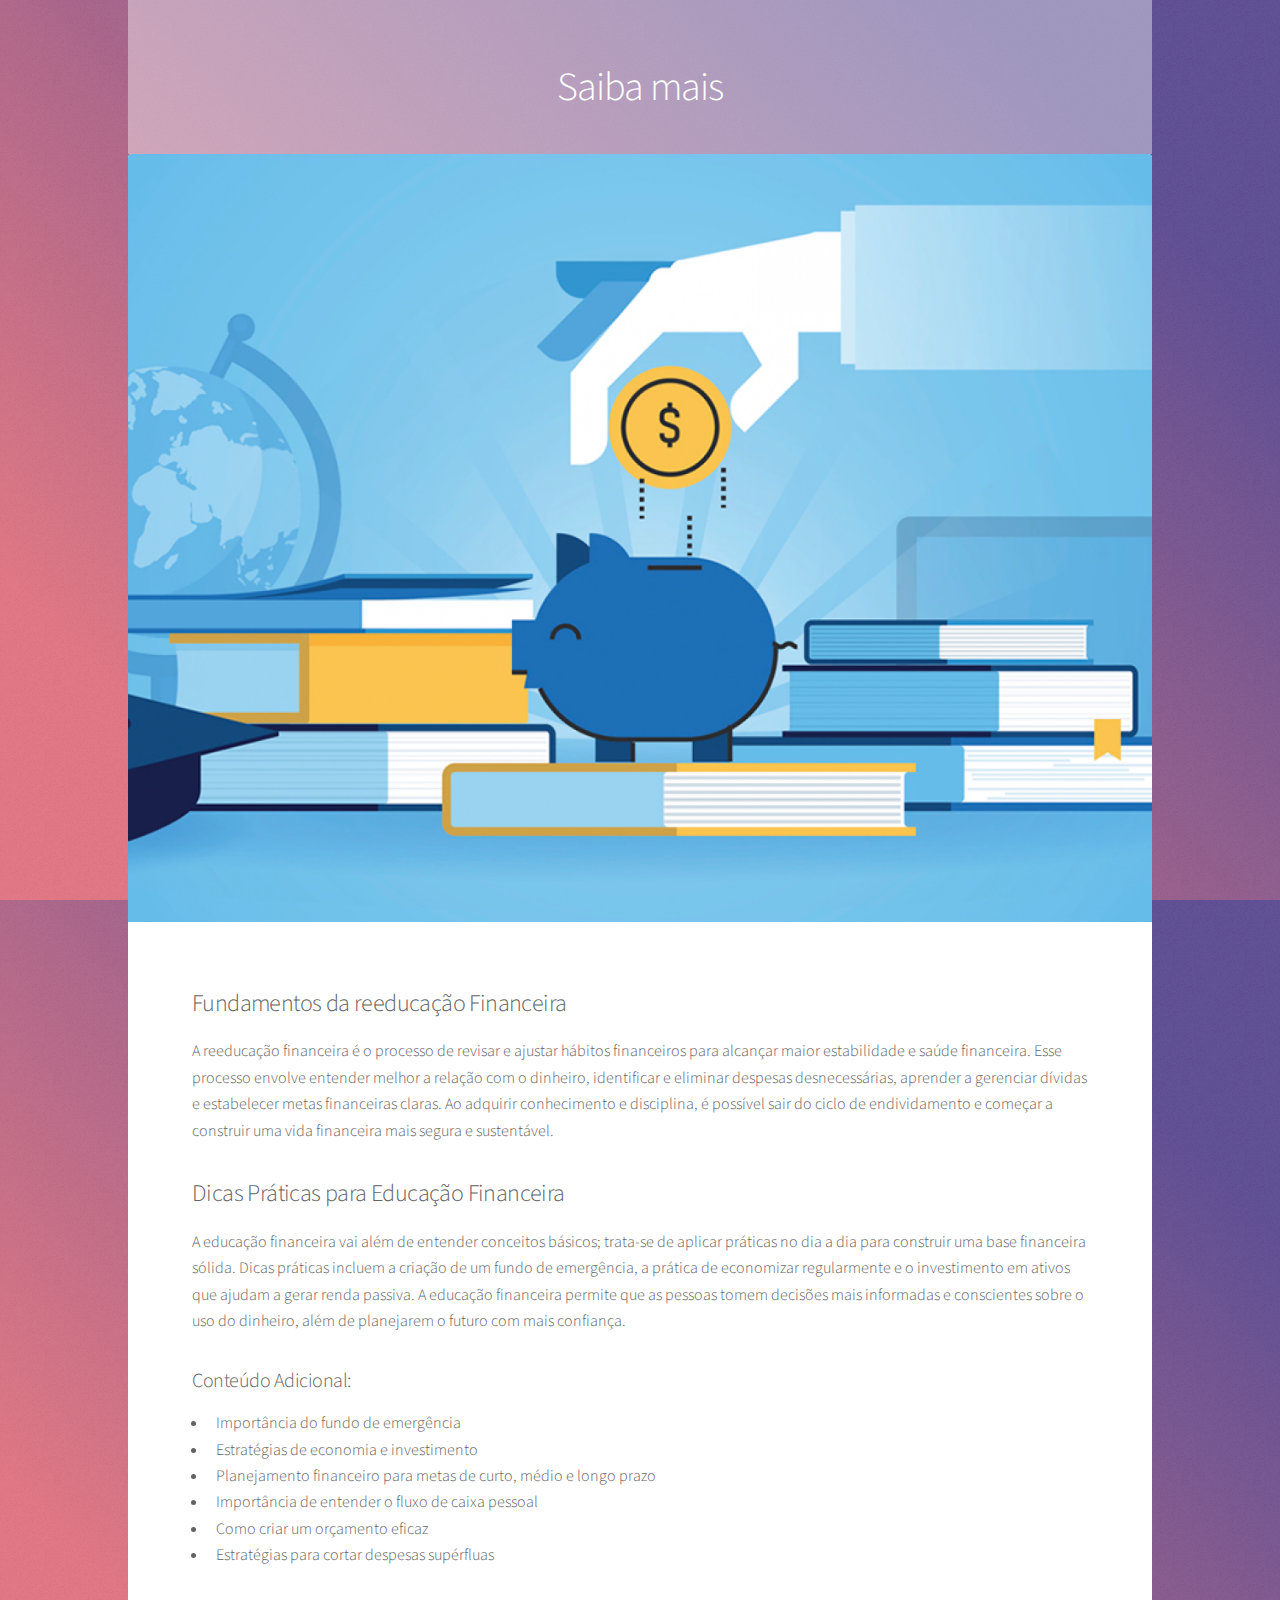
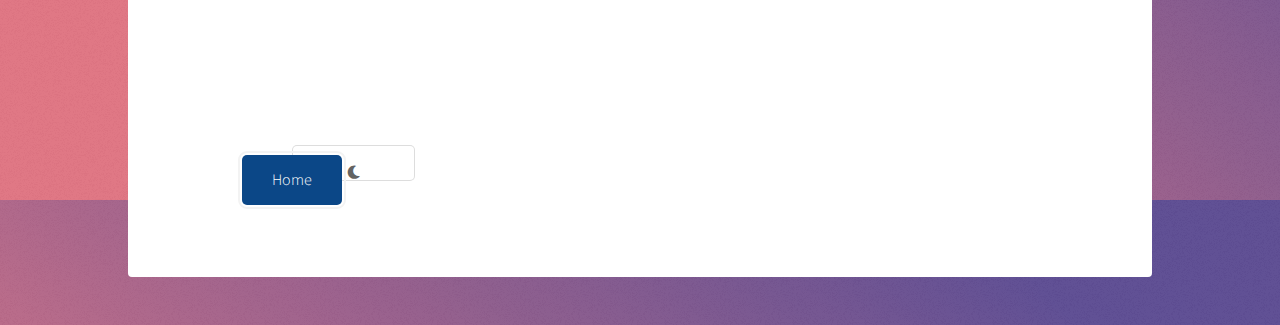
==== generic.html @ 50d83711 "Initial commit" ====
<!DOCTYPE HTML>
<!--
	Stellar by HTML5 UP
	html5up.net | @ajlkn
	Free for personal and commercial use under the CCA 3.0 license (html5up.net/license)
-->
<html>
	<head>
		<title>Financeiro</title>
		<meta charset="utf-8" />
		<meta name="viewport" content="width=device-width, initial-scale=1, user-scalable=no" />
		<link rel="stylesheet" href="assets/css/main.css" />
		<noscript><link rel="stylesheet" href="assets/css/noscript.css" /></noscript>
		<link rel="stylesheet" href="css.css" />

	</head>
	<body class="is-preload">

		<!-- Wrapper -->
			<div id="wrapper">

				<!-- Header -->
					<header id="header">
						<h1>Saiba mais</h1>
						<p></p>

						
					</header>

				<!-- Main -->
					<div id="main">
						<!-- Content -->
							<section id="content" class="main">
								<span class="image main"><img src="images/p9.png 	" alt="" loading="lazy"/></span>
								<h2>Fundamentos da reeducação Financeira</h2>
								<p>A reeducação financeira é o processo de revisar e ajustar hábitos financeiros para alcançar maior estabilidade e saúde financeira. Esse processo envolve entender melhor a relação com o dinheiro, identificar e eliminar despesas desnecessárias, aprender a gerenciar dívidas e estabelecer metas financeiras claras. Ao adquirir conhecimento e disciplina, é possível sair do ciclo de endividamento e começar a construir uma vida financeira mais segura e sustentável.</p>
								

								<h2>Dicas Práticas para Educação Financeira</h2>
								<p>A educação financeira vai além de entender conceitos básicos; trata-se de aplicar práticas no dia a dia para construir uma base financeira sólida. Dicas práticas incluem a criação de um fundo de emergência, a prática de economizar regularmente e o investimento em ativos que ajudam a gerar renda passiva. A educação financeira permite que as pessoas tomem decisões mais informadas e conscientes sobre o uso do dinheiro, além de planejarem o futuro com mais confiança.</p>
								<div class="Conteudo-adicional2">
									<h3>Conteúdo Adicional:</h3>
									<ul>
										<li>Importância do fundo de emergência</li>
										<li>Estratégias de economia e investimento</li>
										<li>Planejamento financeiro para metas de curto, médio e longo prazo</li>
										<li>Importância de entender o fluxo de caixa pessoal</li>
										<li>Como criar um orçamento eficaz</li>
										<li>Estratégias para cortar despesas supérfluas</li>
										
											

									</ul>

								</div>

								
	
							</section>

				<!-- Footer -->
				<footer id="footer">
					<section id="saiba-mais">
						<ul class="actions">
							<li><a href="index.html" class="btn-home">Home</a></li>
							<footer class="major">
								<ul class="actions special">
									<button id="theme-toggle">
										<i id="theme-icon" class="fas fa-moon"></i>
									  </button>

						</ul>
				</footer>	

			

							
		<!-- Scripts -->
			<script src="assets/js/jquery.min.js"></script>
			<script src="assets/js/jquery.scrollex.min.js"></script>
			<script src="assets/js/jquery.scrolly.min.js"></script>
			<script src="assets/js/browser.min.js"></script>
			<script src="assets/js/breakpoints.min.js"></script>
			<script src="assets/js/util.js"></script>
			<script src="assets/js/main.js"></script>

			<!-- Script para Alternar Temas -->
			<script>
				document.addEventListener('DOMContentLoaded', () => {
				const toggleButton = document.getElementById('theme-toggle');
				const themeIcon = document.getElementById('theme-icon');
				const body = document.body;
	
				// Carregar tema salvo do localStorage (se houver)
				const savedTheme = localStorage.getItem('theme');
				if (savedTheme) {
				body.classList.toggle('dark-theme', savedTheme === 'dark');
				if (savedTheme === 'dark') {
					themeIcon.classList.replace('fa-moon', 'fa-sun');
				}
				} else {
				// Opcional: Detectar a preferência do sistema
				if (window.matchMedia && window.matchMedia('(prefers-color-scheme: dark)').matches) {
					body.classList.add('dark-theme');
					themeIcon.classList.replace('fa-moon', 'fa-sun');
					localStorage.setItem('theme', 'dark');
				}
			}
	
			// Alternar tema ao clicar no botão
			toggleButton.addEventListener('click', () => {
				body.classList.toggle('dark-theme');
				const isDark = body.classList.contains('dark-theme');
	
				// Alterar ícone
				if (isDark) {
					themeIcon.classList.replace('fa-moon', 'fa-sun');
				} else {
					themeIcon.classList.replace('fa-sun', 'fa-moon');
				}
	
				// Salvar tema no localStorage
				localStorage.setItem('theme', isDark ? 'dark' : 'light');
			});
		});
	</script>

	</body>
</html>
---- assets/css/main.css ----
@import url(fontawesome-all.min.css);
@import 'https://fonts.googleapis.com/css?family=Source+Sans+Pro:300,400';

/*
	Stellar by HTML5 UP
	html5up.net | @ajlkn
	Free for personal and commercial use under the CCA 3.0 license (html5up.net/license)
*/

html, body, div, span, applet, object,
iframe, h1, h2, h3, h4, h5, h6, p, blockquote,
pre, a, abbr, acronym, address, big, cite,
code, del, dfn, em, img, ins, kbd, q, s, samp,
small, strike, strong, sub, sup, tt, var, b,
u, i, center, dl, dt, dd, ol, ul, li, fieldset,
form, label, legend, table, caption, tbody,
tfoot, thead, tr, th, td, article, aside,
canvas, details, embed, figure, figcaption,
footer, header, hgroup, menu, nav, output, ruby,
section, summary, time, mark, audio, video {
	margin: 0;
	padding: 0;
	border: 0;
	font-size: 100%;
	font: inherit;
	vertical-align: baseline;}

article, aside, details, figcaption, figure,
footer, header, hgroup, menu, nav, section {
	display: block;}

body {
	line-height: 1;
}

ol, ul {
	list-style: none;
}

blockquote, q {
	quotes: none;
}

	blockquote:before, blockquote:after, q:before, q:after {
		content: '';
		content: none;
	}

table {
	border-collapse: collapse;
	border-spacing: 0;
}

body {
	-webkit-text-size-adjust: none;
}

mark {
	background-color: transparent;
	color: inherit;
}

input::-moz-focus-inner {
	border: 0;
	padding: 0;
}

input, select, textarea {
	-moz-appearance: none;
	-webkit-appearance: none;
	-ms-appearance: none;
	appearance: none;
}

/* Basic */

	@-ms-viewport {
		width: device-width;
	}

	body {
		-ms-overflow-style: scrollbar;
	}

	@media screen and (max-width: 480px) {

		html, body {
			min-width: 320px;
		}

	}

	html {
		box-sizing: border-box;
	}

	*, *:before, *:after {
		box-sizing: inherit;
	}

	body {
		background-color: #935d8c;
		background-image: url("images/overlay.png"), -moz-linear-gradient(45deg, #e37682 15%, #5f4d93 85%);
		background-image: url("images/overlay.png"), -webkit-linear-gradient(45deg, #e37682 15%, #5f4d93 85%);
		background-image: url("images/overlay.png"), -ms-linear-gradient(45deg, #e37682 15%, #5f4d93 85%);
		background-image: url("images/overlay.png"), linear-gradient(45deg, #e37682 15%, #5f4d93 85%);
	}

		body.is-preload *, body.is-preload *:before, body.is-preload *:after {
			-moz-animation: none !important;
			-webkit-animation: none !important;
			-ms-animation: none !important;
			animation: none !important;
			-moz-transition: none !important;
			-webkit-transition: none !important;
			-ms-transition: none !important;
			transition: none !important;
		}

/* Type */

	body {
		background-color: #935d8c;
		color: rgba(255, 255, 255, 0.65);
	}

	body, input, select, textarea {
		font-family: "Source Sans Pro", Helvetica, sans-serif;
		font-size: 17pt;
		font-weight: 300;
		line-height: 1.65;
	}

		@media screen and (max-width: 1680px) {

			body, input, select, textarea {
				font-size: 14pt;
			}

		}

		@media screen and (max-width: 1280px) {

			body, input, select, textarea {
				font-size: 12pt;
			}

		}

		@media screen and (max-width: 360px) {

			body, input, select, textarea {
				font-size: 11pt;
			}

		}

	a {
		-moz-transition: color 0.2s ease, border-bottom 0.2s ease;
		-webkit-transition: color 0.2s ease, border-bottom 0.2s ease;
		-ms-transition: color 0.2s ease, border-bottom 0.2s ease;
		transition: color 0.2s ease, border-bottom 0.2s ease;
		text-decoration: none;
		border-bottom: dotted 1px;
		color: inherit;
	}

		a:hover {
			border-bottom-color: transparent;
		}

	strong, b {
		font-weight: 400;
	}

	em, i {
		font-style: italic;
	}

	p {
		margin: 0 0 2em 0;
	}

		p.content {
			-moz-columns: 20em 2;
			-webkit-columns: 20em 2;
			-ms-columns: 20em 2;
			columns: 20em 2;
			-moz-column-gap: 2em;
			-webkit-column-gap: 2em;
			-ms-column-gap: 2em;
			column-gap: 2em;
			text-align: justify;
		}

	h1, h2, h3, h4, h5, h6 {
		font-weight: 300;
		line-height: 1.5;
		margin: 0 0 0.7em 0;
		letter-spacing: -0.025em;
	}

		h1 a, h2 a, h3 a, h4 a, h5 a, h6 a {
			color: inherit;
			text-decoration: none;
		}

	h1 {
		font-size: 2.5em;
		line-height: 1.2;
	}

	h2 {
		font-size: 1.5em;
	}

	h3 {
		font-size: 1.25em;
	}

	h4 {
		font-size: 1.1em;
	}

	h5 {
		font-size: 0.9em;
	}

	h6 {
		font-size: 0.7em;
	}

	@media screen and (max-width: 736px) {

		h1 {
			font-size: 2em;
		}

	}

	sub {
		font-size: 0.8em;
		position: relative;
		top: 0.5em;
	}

	sup {
		font-size: 0.8em;
		position: relative;
		top: -0.5em;
	}

	blockquote {
		border-left: solid 4px;
		font-style: italic;
		margin: 0 0 2em 0;
		padding: 0.5em 0 0.5em 2em;
	}

	code {
		border-radius: 8px;
		border: solid 1px;
		font-family: "Courier New", monospace;
		font-size: 0.9em;
		margin: 0 0.25em;
		padding: 0.25em 0.65em;
	}

	pre {
		-webkit-overflow-scrolling: touch;
		font-family: "Courier New", monospace;
		font-size: 0.9em;
		margin: 0 0 2em 0;
	}

		pre code {
			display: block;
			line-height: 1.75;
			padding: 1em 1.5em;
			overflow-x: auto;
		}

	hr {
		border: 0;
		border-bottom: solid 1px;
		margin: 2em 0;
	}

		hr.major {
			margin: 3em 0;
		}

	.align-left {
		text-align: left;
	}

	.align-center {
		text-align: center;
	}

	.align-right {
		text-align: right;
	}

	input, select, textarea {
		color: #ffffff;
	}

	a:hover {
		color: #ffffff;
	}

	strong, b {
		color: #ffffff;
	}

	h1, h2, h3, h4, h5, h6 {
		color: #ffffff;
	}

	blockquote {
		border-left-color: rgba(255, 255, 255, 0.35);
	}

	code {
		background: rgba(255, 255, 255, 0.075);
		border-color: rgba(255, 255, 255, 0.35);
	}

	hr {
		border-bottom-color: rgba(255, 255, 255, 0.35);
	}

/* Row */

	.row {
		display: flex;
		flex-wrap: wrap;
		box-sizing: border-box;
		align-items: stretch;
	}

		.row > * {
			box-sizing: border-box;
		}

		.row.gtr-uniform > * > :last-child {
			margin-bottom: 0;
		}

		.row.aln-left {
			justify-content: flex-start;
		}

		.row.aln-center {
			justify-content: center;
		}

		.row.aln-right {
			justify-content: flex-end;
		}

		.row.aln-top {
			align-items: flex-start;
		}

		.row.aln-middle {
			align-items: center;
		}

		.row.aln-bottom {
			align-items: flex-end;
		}

		.row > .imp {
			order: -1;
		}

		.row > .col-1 {
			width: 8.33333%;
		}

		.row > .off-1 {
			margin-left: 8.33333%;
		}

		.row > .col-2 {
			width: 16.66667%;
		}

		.row > .off-2 {
			margin-left: 16.66667%;
		}

		.row > .col-3 {
			width: 25%;
		}

		.row > .off-3 {
			margin-left: 25%;
		}

		.row > .col-4 {
			width: 33.33333%;
		}

		.row > .off-4 {
			margin-left: 33.33333%;
		}

		.row > .col-5 {
			width: 41.66667%;
		}

		.row > .off-5 {
			margin-left: 41.66667%;
		}

		.row > .col-6 {
			width: 50%;
		}

		.row > .off-6 {
			margin-left: 50%;
		}

		.row > .col-7 {
			width: 58.33333%;
		}

		.row > .off-7 {
			margin-left: 58.33333%;
		}

		.row > .col-8 {
			width: 66.66667%;
		}

		.row > .off-8 {
			margin-left: 66.66667%;
		}

		.row > .col-9 {
			width: 75%;
		}

		.row > .off-9 {
			margin-left: 75%;
		}

		.row > .col-10 {
			width: 83.33333%;
		}

		.row > .off-10 {
			margin-left: 83.33333%;
		}

		.row > .col-11 {
			width: 91.66667%;
		}

		.row > .off-11 {
			margin-left: 91.66667%;
		}

		.row > .col-12 {
			width: 100%;
		}

		.row > .off-12 {
			margin-left: 100%;
		}

		.row.gtr-0 {
			margin-top: 0;
			margin-left: 0em;
		}

			.row.gtr-0 > * {
				padding: 0 0 0 0em;
			}

			.row.gtr-0.gtr-uniform {
				margin-top: 0em;
			}

				.row.gtr-0.gtr-uniform > * {
					padding-top: 0em;
				}

		.row.gtr-25 {
			margin-top: 0;
			margin-left: -0.375em;
		}

			.row.gtr-25 > * {
				padding: 0 0 0 0.375em;
			}

			.row.gtr-25.gtr-uniform {
				margin-top: -0.375em;
			}

				.row.gtr-25.gtr-uniform > * {
					padding-top: 0.375em;
				}

		.row.gtr-50 {
			margin-top: 0;
			margin-left: -0.75em;
		}

			.row.gtr-50 > * {
				padding: 0 0 0 0.75em;
			}

			.row.gtr-50.gtr-uniform {
				margin-top: -0.75em;
			}

				.row.gtr-50.gtr-uniform > * {
					padding-top: 0.75em;
				}

		.row {
			margin-top: 0;
			margin-left: -1.5em;
		}

			.row > * {
				padding: 0 0 0 1.5em;
			}

			.row.gtr-uniform {
				margin-top: -1.5em;
			}

				.row.gtr-uniform > * {
					padding-top: 1.5em;
				}

		.row.gtr-150 {
			margin-top: 0;
			margin-left: -2.25em;
		}

			.row.gtr-150 > * {
				padding: 0 0 0 2.25em;
			}

			.row.gtr-150.gtr-uniform {
				margin-top: -2.25em;
			}

				.row.gtr-150.gtr-uniform > * {
					padding-top: 2.25em;
				}

		.row.gtr-200 {
			margin-top: 0;
			margin-left: -3em;
		}

			.row.gtr-200 > * {
				padding: 0 0 0 3em;
			}

			.row.gtr-200.gtr-uniform {
				margin-top: -3em;
			}

				.row.gtr-200.gtr-uniform > * {
					padding-top: 3em;
				}

		@media screen and (max-width: 1680px) {

			.row {
				display: flex;
				flex-wrap: wrap;
				box-sizing: border-box;
				align-items: stretch;
			}

				.row > * {
					box-sizing: border-box;
				}

				.row.gtr-uniform > * > :last-child {
					margin-bottom: 0;
				}

				.row.aln-left {
					justify-content: flex-start;
				}

				.row.aln-center {
					justify-content: center;
				}

				.row.aln-right {
					justify-content: flex-end;
				}

				.row.aln-top {
					align-items: flex-start;
				}

				.row.aln-middle {
					align-items: center;
				}

				.row.aln-bottom {
					align-items: flex-end;
				}

				.row > .imp-xlarge {
					order: -1;
				}

				.row > .col-1-xlarge {
					width: 8.33333%;
				}

				.row > .off-1-xlarge {
					margin-left: 8.33333%;
				}

				.row > .col-2-xlarge {
					width: 16.66667%;
				}

				.row > .off-2-xlarge {
					margin-left: 16.66667%;
				}

				.row > .col-3-xlarge {
					width: 25%;
				}

				.row > .off-3-xlarge {
					margin-left: 25%;
				}

				.row > .col-4-xlarge {
					width: 33.33333%;
				}

				.row > .off-4-xlarge {
					margin-left: 33.33333%;
				}

				.row > .col-5-xlarge {
					width: 41.66667%;
				}

				.row > .off-5-xlarge {
					margin-left: 41.66667%;
				}

				.row > .col-6-xlarge {
					width: 50%;
				}

				.row > .off-6-xlarge {
					margin-left: 50%;
				}

				.row > .col-7-xlarge {
					width: 58.33333%;
				}

				.row > .off-7-xlarge {
					margin-left: 58.33333%;
				}

				.row > .col-8-xlarge {
					width: 66.66667%;
				}

				.row > .off-8-xlarge {
					margin-left: 66.66667%;
				}

				.row > .col-9-xlarge {
					width: 75%;
				}

				.row > .off-9-xlarge {
					margin-left: 75%;
				}

				.row > .col-10-xlarge {
					width: 83.33333%;
				}

				.row > .off-10-xlarge {
					margin-left: 83.33333%;
				}

				.row > .col-11-xlarge {
					width: 91.66667%;
				}

				.row > .off-11-xlarge {
					margin-left: 91.66667%;
				}

				.row > .col-12-xlarge {
					width: 100%;
				}

				.row > .off-12-xlarge {
					margin-left: 100%;
				}

				.row.gtr-0 {
					margin-top: 0;
					margin-left: 0em;
				}

					.row.gtr-0 > * {
						padding: 0 0 0 0em;
					}

					.row.gtr-0.gtr-uniform {
						margin-top: 0em;
					}

						.row.gtr-0.gtr-uniform > * {
							padding-top: 0em;
						}

				.row.gtr-25 {
					margin-top: 0;
					margin-left: -0.375em;
				}

					.row.gtr-25 > * {
						padding: 0 0 0 0.375em;
					}

					.row.gtr-25.gtr-uniform {
						margin-top: -0.375em;
					}

						.row.gtr-25.gtr-uniform > * {
							padding-top: 0.375em;
						}

				.row.gtr-50 {
					margin-top: 0;
					margin-left: -0.75em;
				}

					.row.gtr-50 > * {
						padding: 0 0 0 0.75em;
					}

					.row.gtr-50.gtr-uniform {
						margin-top: -0.75em;
					}

						.row.gtr-50.gtr-uniform > * {
							padding-top: 0.75em;
						}

				.row {
					margin-top: 0;
					margin-left: -1.5em;
				}

					.row > * {
						padding: 0 0 0 1.5em;
					}

					.row.gtr-uniform {
						margin-top: -1.5em;
					}

						.row.gtr-uniform > * {
							padding-top: 1.5em;
						}

				.row.gtr-150 {
					margin-top: 0;
					margin-left: -2.25em;
				}

					.row.gtr-150 > * {
						padding: 0 0 0 2.25em;
					}

					.row.gtr-150.gtr-uniform {
						margin-top: -2.25em;
					}

						.row.gtr-150.gtr-uniform > * {
							padding-top: 2.25em;
						}

				.row.gtr-200 {
					margin-top: 0;
					margin-left: -3em;
				}

					.row.gtr-200 > * {
						padding: 0 0 0 3em;
					}

					.row.gtr-200.gtr-uniform {
						margin-top: -3em;
					}

						.row.gtr-200.gtr-uniform > * {
							padding-top: 3em;
						}

		}

		@media screen and (max-width: 1280px) {

			.row {
				display: flex;
				flex-wrap: wrap;
				box-sizing: border-box;
				align-items: stretch;
			}

				.row > * {
					box-sizing: border-box;
				}

				.row.gtr-uniform > * > :last-child {
					margin-bottom: 0;
				}

				.row.aln-left {
					justify-content: flex-start;
				}

				.row.aln-center {
					justify-content: center;
				}

				.row.aln-right {
					justify-content: flex-end;
				}

				.row.aln-top {
					align-items: flex-start;
				}

				.row.aln-middle {
					align-items: center;
				}

				.row.aln-bottom {
					align-items: flex-end;
				}

				.row > .imp-large {
					order: -1;
				}

				.row > .col-1-large {
					width: 8.33333%;
				}

				.row > .off-1-large {
					margin-left: 8.33333%;
				}

				.row > .col-2-large {
					width: 16.66667%;
				}

				.row > .off-2-large {
					margin-left: 16.66667%;
				}

				.row > .col-3-large {
					width: 25%;
				}

				.row > .off-3-large {
					margin-left: 25%;
				}

				.row > .col-4-large {
					width: 33.33333%;
				}

				.row > .off-4-large {
					margin-left: 33.33333%;
				}

				.row > .col-5-large {
					width: 41.66667%;
				}

				.row > .off-5-large {
					margin-left: 41.66667%;
				}

				.row > .col-6-large {
					width: 50%;
				}

				.row > .off-6-large {
					margin-left: 50%;
				}

				.row > .col-7-large {
					width: 58.33333%;
				}

				.row > .off-7-large {
					margin-left: 58.33333%;
				}

				.row > .col-8-large {
					width: 66.66667%;
				}

				.row > .off-8-large {
					margin-left: 66.66667%;
				}

				.row > .col-9-large {
					width: 75%;
				}

				.row > .off-9-large {
					margin-left: 75%;
				}

				.row > .col-10-large {
					width: 83.33333%;
				}

				.row > .off-10-large {
					margin-left: 83.33333%;
				}

				.row > .col-11-large {
					width: 91.66667%;
				}

				.row > .off-11-large {
					margin-left: 91.66667%;
				}

				.row > .col-12-large {
					width: 100%;
				}

				.row > .off-12-large {
					margin-left: 100%;
				}

				.row.gtr-0 {
					margin-top: 0;
					margin-left: 0em;
				}

					.row.gtr-0 > * {
						padding: 0 0 0 0em;
					}

					.row.gtr-0.gtr-uniform {
						margin-top: 0em;
					}

						.row.gtr-0.gtr-uniform > * {
							padding-top: 0em;
						}

				.row.gtr-25 {
					margin-top: 0;
					margin-left: -0.375em;
				}

					.row.gtr-25 > * {
						padding: 0 0 0 0.375em;
					}

					.row.gtr-25.gtr-uniform {
						margin-top: -0.375em;
					}

						.row.gtr-25.gtr-uniform > * {
							padding-top: 0.375em;
						}

				.row.gtr-50 {
					margin-top: 0;
					margin-left: -0.75em;
				}

					.row.gtr-50 > * {
						padding: 0 0 0 0.75em;
					}

					.row.gtr-50.gtr-uniform {
						margin-top: -0.75em;
					}

						.row.gtr-50.gtr-uniform > * {
							padding-top: 0.75em;
						}

				.row {
					margin-top: 0;
					margin-left: -1.5em;
				}

					.row > * {
						padding: 0 0 0 1.5em;
					}

					.row.gtr-uniform {
						margin-top: -1.5em;
					}

						.row.gtr-uniform > * {
							padding-top: 1.5em;
						}

				.row.gtr-150 {
					margin-top: 0;
					margin-left: -2.25em;
				}

					.row.gtr-150 > * {
						padding: 0 0 0 2.25em;
					}

					.row.gtr-150.gtr-uniform {
						margin-top: -2.25em;
					}

						.row.gtr-150.gtr-uniform > * {
							padding-top: 2.25em;
						}

				.row.gtr-200 {
					margin-top: 0;
					margin-left: -3em;
				}

					.row.gtr-200 > * {
						padding: 0 0 0 3em;
					}

					.row.gtr-200.gtr-uniform {
						margin-top: -3em;
					}

						.row.gtr-200.gtr-uniform > * {
							padding-top: 3em;
						}

		}

		@media screen and (max-width: 980px) {

			.row {
				display: flex;
				flex-wrap: wrap;
				box-sizing: border-box;
				align-items: stretch;
			}

				.row > * {
					box-sizing: border-box;
				}

				.row.gtr-uniform > * > :last-child {
					margin-bottom: 0;
				}

				.row.aln-left {
					justify-content: flex-start;
				}

				.row.aln-center {
					justify-content: center;
				}

				.row.aln-right {
					justify-content: flex-end;
				}

				.row.aln-top {
					align-items: flex-start;
				}

				.row.aln-middle {
					align-items: center;
				}

				.row.aln-bottom {
					align-items: flex-end;
				}

				.row > .imp-medium {
					order: -1;
				}

				.row > .col-1-medium {
					width: 8.33333%;
				}

				.row > .off-1-medium {
					margin-left: 8.33333%;
				}

				.row > .col-2-medium {
					width: 16.66667%;
				}

				.row > .off-2-medium {
					margin-left: 16.66667%;
				}

				.row > .col-3-medium {
					width: 25%;
				}

				.row > .off-3-medium {
					margin-left: 25%;
				}

				.row > .col-4-medium {
					width: 33.33333%;
				}

				.row > .off-4-medium {
					margin-left: 33.33333%;
				}

				.row > .col-5-medium {
					width: 41.66667%;
				}

				.row > .off-5-medium {
					margin-left: 41.66667%;
				}

				.row > .col-6-medium {
					width: 50%;
				}

				.row > .off-6-medium {
					margin-left: 50%;
				}

				.row > .col-7-medium {
					width: 58.33333%;
				}

				.row > .off-7-medium {
					margin-left: 58.33333%;
				}

				.row > .col-8-medium {
					width: 66.66667%;
				}

				.row > .off-8-medium {
					margin-left: 66.66667%;
				}

				.row > .col-9-medium {
					width: 75%;
				}

				.row > .off-9-medium {
					margin-left: 75%;
				}

				.row > .col-10-medium {
					width: 83.33333%;
				}

				.row > .off-10-medium {
					margin-left: 83.33333%;
				}

				.row > .col-11-medium {
					width: 91.66667%;
				}

				.row > .off-11-medium {
					margin-left: 91.66667%;
				}

				.row > .col-12-medium {
					width: 100%;
				}

				.row > .off-12-medium {
					margin-left: 100%;
				}

				.row.gtr-0 {
					margin-top: 0;
					margin-left: 0em;
				}

					.row.gtr-0 > * {
						padding: 0 0 0 0em;
					}

					.row.gtr-0.gtr-uniform {
						margin-top: 0em;
					}

						.row.gtr-0.gtr-uniform > * {
							padding-top: 0em;
						}

				.row.gtr-25 {
					margin-top: 0;
					margin-left: -0.375em;
				}

					.row.gtr-25 > * {
						padding: 0 0 0 0.375em;
					}

					.row.gtr-25.gtr-uniform {
						margin-top: -0.375em;
					}

						.row.gtr-25.gtr-uniform > * {
							padding-top: 0.375em;
						}

				.row.gtr-50 {
					margin-top: 0;
					margin-left: -0.75em;
				}

					.row.gtr-50 > * {
						padding: 0 0 0 0.75em;
					}

					.row.gtr-50.gtr-uniform {
						margin-top: -0.75em;
					}

						.row.gtr-50.gtr-uniform > * {
							padding-top: 0.75em;
						}

				.row {
					margin-top: 0;
					margin-left: -1.5em;
				}

					.row > * {
						padding: 0 0 0 1.5em;
					}

					.row.gtr-uniform {
						margin-top: -1.5em;
					}

						.row.gtr-uniform > * {
							padding-top: 1.5em;
						}

				.row.gtr-150 {
					margin-top: 0;
					margin-left: -2.25em;
				}

					.row.gtr-150 > * {
						padding: 0 0 0 2.25em;
					}

					.row.gtr-150.gtr-uniform {
						margin-top: -2.25em;
					}

						.row.gtr-150.gtr-uniform > * {
							padding-top: 2.25em;
						}

				.row.gtr-200 {
					margin-top: 0;
					margin-left: -3em;
				}

					.row.gtr-200 > * {
						padding: 0 0 0 3em;
					}

					.row.gtr-200.gtr-uniform {
						margin-top: -3em;
					}

						.row.gtr-200.gtr-uniform > * {
							padding-top: 3em;
						}

		}

		@media screen and (max-width: 736px) {

			.row {
				display: flex;
				flex-wrap: wrap;
				box-sizing: border-box;
				align-items: stretch;
			}

				.row > * {
					box-sizing: border-box;
				}

				.row.gtr-uniform > * > :last-child {
					margin-bottom: 0;
				}

				.row.aln-left {
					justify-content: flex-start;
				}

				.row.aln-center {
					justify-content: center;
				}

				.row.aln-right {
					justify-content: flex-end;
				}

				.row.aln-top {
					align-items: flex-start;
				}

				.row.aln-middle {
					align-items: center;
				}

				.row.aln-bottom {
					align-items: flex-end;
				}

				.row > .imp-small {
					order: -1;
				}

				.row > .col-1-small {
					width: 8.33333%;
				}

				.row > .off-1-small {
					margin-left: 8.33333%;
				}

				.row > .col-2-small {
					width: 16.66667%;
				}

				.row > .off-2-small {
					margin-left: 16.66667%;
				}

				.row > .col-3-small {
					width: 25%;
				}

				.row > .off-3-small {
					margin-left: 25%;
				}

				.row > .col-4-small {
					width: 33.33333%;
				}

				.row > .off-4-small {
					margin-left: 33.33333%;
				}

				.row > .col-5-small {
					width: 41.66667%;
				}

				.row > .off-5-small {
					margin-left: 41.66667%;
				}

				.row > .col-6-small {
					width: 50%;
				}

				.row > .off-6-small {
					margin-left: 50%;
				}

				.row > .col-7-small {
					width: 58.33333%;
				}

				.row > .off-7-small {
					margin-left: 58.33333%;
				}

				.row > .col-8-small {
					width: 66.66667%;
				}

				.row > .off-8-small {
					margin-left: 66.66667%;
				}

				.row > .col-9-small {
					width: 75%;
				}

				.row > .off-9-small {
					margin-left: 75%;
				}

				.row > .col-10-small {
					width: 83.33333%;
				}

				.row > .off-10-small {
					margin-left: 83.33333%;
				}

				.row > .col-11-small {
					width: 91.66667%;
				}

				.row > .off-11-small {
					margin-left: 91.66667%;
				}

				.row > .col-12-small {
					width: 100%;
				}

				.row > .off-12-small {
					margin-left: 100%;
				}

				.row.gtr-0 {
					margin-top: 0;
					margin-left: 0em;
				}

					.row.gtr-0 > * {
						padding: 0 0 0 0em;
					}

					.row.gtr-0.gtr-uniform {
						margin-top: 0em;
					}

						.row.gtr-0.gtr-uniform > * {
							padding-top: 0em;
						}

				.row.gtr-25 {
					margin-top: 0;
					margin-left: -0.25em;
				}

					.row.gtr-25 > * {
						padding: 0 0 0 0.25em;
					}

					.row.gtr-25.gtr-uniform {
						margin-top: -0.25em;
					}

						.row.gtr-25.gtr-uniform > * {
							padding-top: 0.25em;
						}

				.row.gtr-50 {
					margin-top: 0;
					margin-left: -0.5em;
				}

					.row.gtr-50 > * {
						padding: 0 0 0 0.5em;
					}

					.row.gtr-50.gtr-uniform {
						margin-top: -0.5em;
					}

						.row.gtr-50.gtr-uniform > * {
							padding-top: 0.5em;
						}

				.row {
					margin-top: 0;
					margin-left: -1em;
				}

					.row > * {
						padding: 0 0 0 1em;
					}

					.row.gtr-uniform {
						margin-top: -1em;
					}

						.row.gtr-uniform > * {
							padding-top: 1em;
						}

				.row.gtr-150 {
					margin-top: 0;
					margin-left: -1.5em;
				}

					.row.gtr-150 > * {
						padding: 0 0 0 1.5em;
					}

					.row.gtr-150.gtr-uniform {
						margin-top: -1.5em;
					}

						.row.gtr-150.gtr-uniform > * {
							padding-top: 1.5em;
						}

				.row.gtr-200 {
					margin-top: 0;
					margin-left: -2em;
				}

					.row.gtr-200 > * {
						padding: 0 0 0 2em;
					}

					.row.gtr-200.gtr-uniform {
						margin-top: -2em;
					}

						.row.gtr-200.gtr-uniform > * {
							padding-top: 2em;
						}

		}

		@media screen and (max-width: 480px) {

			.row {
				display: flex;
				flex-wrap: wrap;
				box-sizing: border-box;
				align-items: stretch;
			}

				.row > * {
					box-sizing: border-box;
				}

				.row.gtr-uniform > * > :last-child {
					margin-bottom: 0;
				}

				.row.aln-left {
					justify-content: flex-start;
				}

				.row.aln-center {
					justify-content: center;
				}

				.row.aln-right {
					justify-content: flex-end;
				}

				.row.aln-top {
					align-items: flex-start;
				}

				.row.aln-middle {
					align-items: center;
				}

				.row.aln-bottom {
					align-items: flex-end;
				}

				.row > .imp-xsmall {
					order: -1;
				}

				.row > .col-1-xsmall {
					width: 8.33333%;
				}

				.row > .off-1-xsmall {
					margin-left: 8.33333%;
				}

				.row > .col-2-xsmall {
					width: 16.66667%;
				}

				.row > .off-2-xsmall {
					margin-left: 16.66667%;
				}

				.row > .col-3-xsmall {
					width: 25%;
				}

				.row > .off-3-xsmall {
					margin-left: 25%;
				}

				.row > .col-4-xsmall {
					width: 33.33333%;
				}

				.row > .off-4-xsmall {
					margin-left: 33.33333%;
				}

				.row > .col-5-xsmall {
					width: 41.66667%;
				}

				.row > .off-5-xsmall {
					margin-left: 41.66667%;
				}

				.row > .col-6-xsmall {
					width: 50%;
				}

				.row > .off-6-xsmall {
					margin-left: 50%;
				}

				.row > .col-7-xsmall {
					width: 58.33333%;
				}

				.row > .off-7-xsmall {
					margin-left: 58.33333%;
				}

				.row > .col-8-xsmall {
					width: 66.66667%;
				}

				.row > .off-8-xsmall {
					margin-left: 66.66667%;
				}

				.row > .col-9-xsmall {
					width: 75%;
				}

				.row > .off-9-xsmall {
					margin-left: 75%;
				}

				.row > .col-10-xsmall {
					width: 83.33333%;
				}

				.row > .off-10-xsmall {
					margin-left: 83.33333%;
				}

				.row > .col-11-xsmall {
					width: 91.66667%;
				}

				.row > .off-11-xsmall {
					margin-left: 91.66667%;
				}

				.row > .col-12-xsmall {
					width: 100%;
				}

				.row > .off-12-xsmall {
					margin-left: 100%;
				}

				.row.gtr-0 {
					margin-top: 0;
					margin-left: 0em;
				}

					.row.gtr-0 > * {
						padding: 0 0 0 0em;
					}

					.row.gtr-0.gtr-uniform {
						margin-top: 0em;
					}

						.row.gtr-0.gtr-uniform > * {
							padding-top: 0em;
						}

				.row.gtr-25 {
					margin-top: 0;
					margin-left: -0.3125em;
				}

					.row.gtr-25 > * {
						padding: 0 0 0 0.3125em;
					}

					.row.gtr-25.gtr-uniform {
						margin-top: -0.3125em;
					}

						.row.gtr-25.gtr-uniform > * {
							padding-top: 0.3125em;
						}

				.row.gtr-50 {
					margin-top: 0;
					margin-left: -0.625em;
				}

					.row.gtr-50 > * {
						padding: 0 0 0 0.625em;
					}

					.row.gtr-50.gtr-uniform {
						margin-top: -0.625em;
					}

						.row.gtr-50.gtr-uniform > * {
							padding-top: 0.625em;
						}

				.row {
					margin-top: 0;
					margin-left: -1.25em;
				}

					.row > * {
						padding: 0 0 0 1.25em;
					}

					.row.gtr-uniform {
						margin-top: -1.25em;
					}

						.row.gtr-uniform > * {
							padding-top: 1.25em;
						}

				.row.gtr-150 {
					margin-top: 0;
					margin-left: -1.875em;
				}

					.row.gtr-150 > * {
						padding: 0 0 0 1.875em;
					}

					.row.gtr-150.gtr-uniform {
						margin-top: -1.875em;
					}

						.row.gtr-150.gtr-uniform > * {
							padding-top: 1.875em;
						}

				.row.gtr-200 {
					margin-top: 0;
					margin-left: -2.5em;
				}

					.row.gtr-200 > * {
						padding: 0 0 0 2.5em;
					}

					.row.gtr-200.gtr-uniform {
						margin-top: -2.5em;
					}

						.row.gtr-200.gtr-uniform > * {
							padding-top: 2.5em;
						}

		}

/* Box */

	.box {
		border-radius: 8px;
		border: solid;
		margin-bottom: 2em;
		padding: 1.5em;
	}

		.box > :last-child,
		.box > :last-child > :last-child,
		.box > :last-child > :last-child > :last-child {
			margin-bottom: 0;
		}

		.box.alt {
			border: 0;
			border-radius: 0;
			padding: 0;
		}

	.box {
		border-color: rgba(255, 255, 255, 0.35);
	}

/* Button */

	input[type="submit"],
	input[type="reset"],
	input[type="button"],
	button,
	.button {
		-moz-appearance: none;
		-webkit-appearance: none;
		-ms-appearance: none;
		appearance: none;
		-moz-transition: background-color 0.2s ease-in-out, color 0.2s ease-in-out;
		-webkit-transition: background-color 0.2s ease-in-out, color 0.2s ease-in-out;
		-ms-transition: background-color 0.2s ease-in-out, color 0.2s ease-in-out;
		transition: background-color 0.2s ease-in-out, color 0.2s ease-in-out;
		border-radius: 8px;
		border: 0;
		cursor: pointer;
		display: inline-block;
		font-weight: 300;
		height: 2.75em;
		line-height: 2.75em;
		min-width: 9.25em;
		padding: 0 1.5em;
		text-align: center;
		text-decoration: none;
		white-space: nowrap;
	}

		input[type="submit"].icon,
		input[type="reset"].icon,
		input[type="button"].icon,
		button.icon,
		.button.icon {
			padding-left: 1.35em;
		}

			input[type="submit"].icon:before,
			input[type="reset"].icon:before,
			input[type="button"].icon:before,
			button.icon:before,
			.button.icon:before {
				margin-right: 0.5em;
			}

		input[type="submit"].fit,
		input[type="reset"].fit,
		input[type="button"].fit,
		button.fit,
		.button.fit {
			width: 100%;
		}

		input[type="submit"].small,
		input[type="reset"].small,
		input[type="button"].small,
		button.small,
		.button.small {
			font-size: 0.8em;
		}

		input[type="submit"].large,
		input[type="reset"].large,
		input[type="button"].large,
		button.large,
		.button.large {
			font-size: 1.35em;
		}

		input[type="submit"].disabled, input[type="submit"]:disabled,
		input[type="reset"].disabled,
		input[type="reset"]:disabled,
		input[type="button"].disabled,
		input[type="button"]:disabled,
		button.disabled,
		button:disabled,
		.button.disabled,
		.button:disabled {
			pointer-events: none;
			opacity: 0.25;
		}

		@media screen and (max-width: 736px) {

			input[type="submit"],
			input[type="reset"],
			input[type="button"],
			button,
			.button {
				min-width: 0;
			}

		}

	input[type="submit"],
	input[type="reset"],
	input[type="button"],
	button,
	.button {
		background-color: transparent;
		box-shadow: inset 0 0 0 1px rgba(255, 255, 255, 0.35);
		color: #ffffff !important;
	}

		input[type="submit"]:hover,
		input[type="reset"]:hover,
		input[type="button"]:hover,
		button:hover,
		.button:hover {
			background-color: rgba(255, 255, 255, 0.075);
		}

		input[type="submit"]:active,
		input[type="reset"]:active,
		input[type="button"]:active,
		button:active,
		.button:active {
			background-color: rgba(255, 255, 255, 0.2);
		}

		input[type="submit"].icon:before,
		input[type="reset"].icon:before,
		input[type="button"].icon:before,
		button.icon:before,
		.button.icon:before {
			color: rgba(255, 255, 255, 0.5);
		}

		input[type="submit"].primary,
		input[type="reset"].primary,
		input[type="button"].primary,
		button.primary,
		.button.primary {
			background-color: #8cc9f0;
			color: #ffffff !important;
			box-shadow: none;
		}

			input[type="submit"].primary:hover,
			input[type="reset"].primary:hover,
			input[type="button"].primary:hover,
			button.primary:hover,
			.button.primary:hover {
				background-color: #9acff2;
			}

			input[type="submit"].primary:active,
			input[type="reset"].primary:active,
			input[type="button"].primary:active,
			button.primary:active,
			.button.primary:active {
				background-color: #7ec3ee;
			}

			input[type="submit"].primary.icon:before,
			input[type="reset"].primary.icon:before,
			input[type="button"].primary.icon:before,
			button.primary.icon:before,
			.button.primary.icon:before {
				color: #ffffff !important;
			}

/* Form */

	form {
		margin: 0 0 2em 0;
	}

	label {
		display: block;
		font-size: 0.9em;
		font-weight: 400;
		margin: 0 0 1em 0;
	}

	input[type="text"],
	input[type="password"],
	input[type="email"],
	select,
	textarea {
		-moz-appearance: none;
		-webkit-appearance: none;
		-ms-appearance: none;
		appearance: none;
		border-radius: 8px;
		border: solid 1px;
		color: inherit;
		display: block;
		outline: 0;
		padding: 0 1em;
		text-decoration: none;
		width: 100%;
	}

		input[type="text"]:invalid,
		input[type="password"]:invalid,
		input[type="email"]:invalid,
		select:invalid,
		textarea:invalid {
			box-shadow: none;
		}

	select {
		background-size: 1.25rem;
		background-repeat: no-repeat;
		background-position: calc(100% - 1rem) center;
		height: 2.75em;
		padding-right: 2.75em;
		text-overflow: ellipsis;
	}

		select:focus::-ms-value {
			background-color: transparent;
		}

		select::-ms-expand {
			display: none;
		}

	input[type="text"],
	input[type="password"],
	input[type="email"],
	select {
		height: 2.75em;
	}

	textarea {
		padding: 0.75em 1em;
	}

	input[type="checkbox"],
	input[type="radio"] {
		-moz-appearance: none;
		-webkit-appearance: none;
		-ms-appearance: none;
		appearance: none;
		display: block;
		float: left;
		margin-right: -2em;
		opacity: 0;
		width: 1em;
		z-index: -1;
	}

		input[type="checkbox"] + label,
		input[type="radio"] + label {
			text-decoration: none;
			cursor: pointer;
			display: inline-block;
			font-size: 1em;
			font-weight: 300;
			padding-left: 2.4em;
			padding-right: 0.75em;
			position: relative;
		}

			input[type="checkbox"] + label:before,
			input[type="radio"] + label:before {
				-moz-osx-font-smoothing: grayscale;
				-webkit-font-smoothing: antialiased;
				display: inline-block;
				font-style: normal;
				font-variant: normal;
				text-rendering: auto;
				line-height: 1;
				text-transform: none !important;
				font-family: 'Font Awesome 5 Free';
				font-weight: 900;
			}

			input[type="checkbox"] + label:before,
			input[type="radio"] + label:before {
				border-radius: 8px;
				border: solid 1px;
				content: '';
				display: inline-block;
				font-size: 0.8em;
				height: 2.0625em;
				left: 0;
				line-height: 2.0625em;
				position: absolute;
				text-align: center;
				top: 0;
				width: 2.0625em;
			}

		input[type="checkbox"]:checked + label:before,
		input[type="radio"]:checked + label:before {
			content: '\f00c';
		}

	input[type="checkbox"] + label:before {
		border-radius: 8px;
	}

	input[type="radio"] + label:before {
		border-radius: 100%;
	}

	::-webkit-input-placeholder {
		opacity: 1.0;
	}

	:-moz-placeholder {
		opacity: 1.0;
	}

	::-moz-placeholder {
		opacity: 1.0;
	}

	:-ms-input-placeholder {
		opacity: 1.0;
	}

	label {
		color: #ffffff;
	}

	input[type="text"],
	input[type="password"],
	input[type="email"],
	select,
	textarea {
		background-color: rgba(255, 255, 255, 0.075);
		border-color: rgba(255, 255, 255, 0.35);
	}

		input[type="text"]:focus,
		input[type="password"]:focus,
		input[type="email"]:focus,
		select:focus,
		textarea:focus {
			border-color: #8cc9f0;
			box-shadow: 0 0 0 1px #8cc9f0;
		}

	select {
		background-image: url("data:image/svg+xml;charset=utf8,%3Csvg xmlns='http://www.w3.org/2000/svg' width='40' height='40' preserveAspectRatio='none' viewBox='0 0 40 40'%3E%3Cpath d='M9.4,12.3l10.4,10.4l10.4-10.4c0.2-0.2,0.5-0.4,0.9-0.4c0.3,0,0.6,0.1,0.9,0.4l3.3,3.3c0.2,0.2,0.4,0.5,0.4,0.9 c0,0.4-0.1,0.6-0.4,0.9L20.7,31.9c-0.2,0.2-0.5,0.4-0.9,0.4c-0.3,0-0.6-0.1-0.9-0.4L4.3,17.3c-0.2-0.2-0.4-0.5-0.4-0.9 c0-0.4,0.1-0.6,0.4-0.9l3.3-3.3c0.2-0.2,0.5-0.4,0.9-0.4S9.1,12.1,9.4,12.3z' fill='rgba(255, 255, 255, 0.35)' /%3E%3C/svg%3E");
	}

		select option {
			color: #ffffff;
			background: #935d8c;
		}

	input[type="checkbox"] + label,
	input[type="radio"] + label {
		color: rgba(255, 255, 255, 0.65);
	}

		input[type="checkbox"] + label:before,
		input[type="radio"] + label:before {
			background: rgba(255, 255, 255, 0.075);
			border-color: rgba(255, 255, 255, 0.35);
		}

	input[type="checkbox"]:checked + label:before,
	input[type="radio"]:checked + label:before {
		background-color: #ffffff;
		border-color: #ffffff;
		color: #935d8c;
	}

	input[type="checkbox"]:focus + label:before,
	input[type="radio"]:focus + label:before {
		border-color: #8cc9f0;
		box-shadow: 0 0 0 1px #8cc9f0;
	}

	::-webkit-input-placeholder {
		color: rgba(255, 255, 255, 0.5) !important;
	}

	:-moz-placeholder {
		color: rgba(255, 255, 255, 0.5) !important;
	}

	::-moz-placeholder {
		color: rgba(255, 255, 255, 0.5) !important;
	}

	:-ms-input-placeholder {
		color: rgba(255, 255, 255, 0.5) !important;
	}

	.formerize-placeholder {
		color: rgba(255, 255, 255, 0.5) !important;
	}

/* Icon */

	.icon {
		text-decoration: none;
		-moz-transition: background-color 0.2s ease-in-out, color 0.2s ease-in-out;
		-webkit-transition: background-color 0.2s ease-in-out, color 0.2s ease-in-out;
		-ms-transition: background-color 0.2s ease-in-out, color 0.2s ease-in-out;
		transition: background-color 0.2s ease-in-out, color 0.2s ease-in-out;
		border-bottom: none;
		position: relative;
	}

		.icon:before {
			-moz-osx-font-smoothing: grayscale;
			-webkit-font-smoothing: antialiased;
			display: inline-block;
			font-style: normal;
			font-variant: normal;
			text-rendering: auto;
			line-height: 1;
			text-transform: none !important;
			font-family: 'Font Awesome 5 Free';
			font-weight: 400;
		}

		.icon > .label {
			display: none;
		}

		.icon:before {
			line-height: solid;
		}

		.icon.solid:before {
			font-weight: 900;
		}

		.icon.brands:before {
			font-family: 'Font Awesome 5 Brands';
		}

		.icon.major {
			border: solid 1px;
			display: inline-block;
			border-radius: 100%;
			padding: 0.65em;
			margin: 0 0 2em 0;
			cursor: default;
		}

			.icon.major:before {
				display: inline-block;
				font-size: 6.25rem;
				width: 2.25em;
				height: 2.25em;
				line-height: 2.2em;
				border-radius: 100%;
				border: solid 1px;
				text-align: center;
			}

		.icon.alt {
			display: inline-block;
			border: solid 1px;
			border-radius: 100%;
		}

			.icon.alt:before {
				display: block;
				font-size: 1.25em;
				width: 2em;
				height: 2em;
				text-align: center;
				line-height: 2em;
			}

		.icon.style1 {
			color: #efa8b0;
		}

		.icon.style2 {
			color: #c79cc8;
		}

		.icon.style3 {
			color: #a89cc8;
		}

		.icon.style4 {
			color: #9bb2e1;
		}

		.icon.style5 {
			color: #8cc9f0;
		}

		@media screen and (max-width: 1680px) {

			.icon.major:before {
				font-size: 5.5rem;
			}

		}

		@media screen and (max-width: 1280px) {

			.icon.major:before {
				font-size: 4.75rem;
			}

		}

		@media screen and (max-width: 736px) {

			.icon.major {
				margin: 0 0 1.5em 0;
				padding: 0.35em;
			}

				.icon.major:before {
					font-size: 3.5rem;
				}

		}

	.icon.major {
		border-color: rgba(255, 255, 255, 0.35);
	}

		.icon.major:before {
			border-color: rgba(255, 255, 255, 0.35);
		}

	.icon.alt {
		border-color: rgba(255, 255, 255, 0.35);
		color: #ffffff;
	}

		.icon.alt:hover {
			background-color: rgba(255, 255, 255, 0.075);
		}

		.icon.alt:active {
			background-color: rgba(255, 255, 255, 0.2);
		}

/* Image */

	.image {
		border-radius: 8px;
		border: 0;
		display: inline-block;
		position: relative;
	}

		.image img {
			border-radius: 8px;
			display: block;
		}

		.image.left, .image.right {
			max-width: 40%;
		}

			.image.left img, .image.right img {
				width: 100%;
			}

		.image.left {
			float: left;
			margin: 0 1.5em 1em 0;
			top: 0.25em;
		}

		.image.right {
			float: right;
			margin: 0 0 1em 1.5em;
			top: 0.25em;
		}

		.image.fit {
			display: block;
			margin: 0 0 2em 0;
			width: 100%;
		}

			.image.fit img {
				width: 100%;
			}

		.image.main {
			display: block;
			margin: 0 0 3em 0;
			width: 100%;
		}

			.image.main img {
				width: 100%;
			}

/* List */

	ol {
		list-style: decimal;
		margin: 0 0 2em 0;
		padding-left: 1.25em;
	}

		ol li {
			padding-left: 0.25em;
		}

	ul {
		list-style: disc;
		margin: 0 0 2em 0;
		padding-left: 1em;
	}

		ul li {
			padding-left: 0.5em;
		}

		ul.alt {
			list-style: none;
			padding-left: 0;
		}

			ul.alt li {
				border-top: solid 1px;
				padding: 0.5em 0;
			}

				ul.alt li:first-child {
					border-top: 0;
					padding-top: 0;
				}

	dl {
		margin: 0 0 2em 0;
	}

		dl dt {
			display: block;
			font-weight: 400;
			margin: 0 0 1em 0;
		}

		dl dd {
			margin-left: 2em;
		}

		dl.alt dt {
			display: block;
			width: 3em;
			margin: 0;
			clear: left;
			float: left;
		}

		dl.alt dd {
			margin: 0 0 0.85em 5.5em;
		}

		dl.alt:after {
			content: '';
			display: block;
			clear: both;
		}

	ul.alt li {
		border-top-color: rgba(255, 255, 255, 0.35);
	}

	dl dt {
		color: #ffffff;
	}

/* Actions */

	ul.actions {
		display: -moz-flex;
		display: -webkit-flex;
		display: -ms-flex;
		display: flex;
		cursor: default;
		list-style: none;
		margin-left: -1em;
		padding-left: 0;
	}

		ul.actions li {
			padding: 0 0 0 1em;
			vertical-align: middle;
		}

		ul.actions.special {
			-moz-justify-content: center;
			-webkit-justify-content: center;
			-ms-justify-content: center;
			justify-content: center;
			width: 100%;
			margin-left: 0;
		}

			ul.actions.special li:first-child {
				padding-left: 0;
			}

		ul.actions.stacked {
			-moz-flex-direction: column;
			-webkit-flex-direction: column;
			-ms-flex-direction: column;
			flex-direction: column;
			margin-left: 0;
		}

			ul.actions.stacked li {
				padding: 1.3em 0 0 0;
			}

				ul.actions.stacked li:first-child {
					padding-top: 0;
				}

		ul.actions.fit {
			width: calc(100% + 1em);
		}

			ul.actions.fit li {
				-moz-flex-grow: 1;
				-webkit-flex-grow: 1;
				-ms-flex-grow: 1;
				flex-grow: 1;
				-moz-flex-shrink: 1;
				-webkit-flex-shrink: 1;
				-ms-flex-shrink: 1;
				flex-shrink: 1;
				width: 100%;
			}

				ul.actions.fit li > * {
					width: 100%;
				}

			ul.actions.fit.stacked {
				width: 100%;
			}

		@media screen and (max-width: 480px) {

			ul.actions:not(.fixed) {
				-moz-flex-direction: column;
				-webkit-flex-direction: column;
				-ms-flex-direction: column;
				flex-direction: column;
				margin-left: 0;
				width: 100% !important;
			}

				ul.actions:not(.fixed) li {
					-moz-flex-grow: 1;
					-webkit-flex-grow: 1;
					-ms-flex-grow: 1;
					flex-grow: 1;
					-moz-flex-shrink: 1;
					-webkit-flex-shrink: 1;
					-ms-flex-shrink: 1;
					flex-shrink: 1;
					padding: 1em 0 0 0;
					text-align: center;
					width: 100%;
				}

					ul.actions:not(.fixed) li > * {
						width: 100%;
					}

					ul.actions:not(.fixed) li:first-child {
						padding-top: 0;
					}

					ul.actions:not(.fixed) li input[type="submit"],
					ul.actions:not(.fixed) li input[type="reset"],
					ul.actions:not(.fixed) li input[type="button"],
					ul.actions:not(.fixed) li button,
					ul.actions:not(.fixed) li .button {
						width: 100%;
					}

						ul.actions:not(.fixed) li input[type="submit"].icon:before,
						ul.actions:not(.fixed) li input[type="reset"].icon:before,
						ul.actions:not(.fixed) li input[type="button"].icon:before,
						ul.actions:not(.fixed) li button.icon:before,
						ul.actions:not(.fixed) li .button.icon:before {
							margin-left: -0.5rem;
						}

		}

/* Icons */

	ul.icons {
		cursor: default;
		list-style: none;
		padding-left: 0;
	}

		ul.icons li {
			display: inline-block;
			padding: 0 0.65em 0 0;
		}

			ul.icons li:last-child {
				padding-right: 0 !important;
			}

/* Section/Article */

	section.special, article.special {
		text-align: center;
	}

	header.major {
		margin-bottom: 3em;
	}

		header.major h2 {
			font-size: 2em;
		}

			header.major h2:after {
				display: block;
				content: '';
				width: 3.25em;
				height: 2px;
				margin: 0.7em 0 1em 0;
				border-radius: 2px;
			}

				section.special header.major h2:after, article.special header.major h2:after {
					margin-left: auto;
					margin-right: auto;
				}

		header.major p {
			font-size: 1.25em;
			letter-spacing: -0.025em;
		}

		header.major.special {
			text-align: center;
		}

			header.major.special h2:after {
				margin-left: auto;
				margin-right: auto;
			}

	footer.major {
		margin-top: 3em;
	}

	@media screen and (max-width: 736px) {

		header.major {
			margin-bottom: 0;
		}

			header.major h2 {
				font-size: 1.5em;
			}

			header.major p {
				font-size: 1em;
				letter-spacing: 0;
			}

				header.major p br {
					display: none;
				}

		footer.major {
			margin-top: 0;
		}

	}

	header.major h2:after {
		background-color: rgba(255, 255, 255, 0.35);
	}

/* Table */

	.table-wrapper {
		-webkit-overflow-scrolling: touch;
		overflow-x: auto;
	}

	table {
		margin: 0 0 2em 0;
		width: 100%;
	}

		table tbody tr {
			border: solid 1px;
			border-left: 0;
			border-right: 0;
		}

		table td {
			padding: 0.75em 0.75em;
		}

		table th {
			font-size: 0.9em;
			font-weight: 400;
			padding: 0 0.75em 0.75em 0.75em;
			text-align: left;
		}

		table thead {
			border-bottom: solid 2px;
		}

		table tfoot {
			border-top: solid 2px;
		}

		table.alt {
			border-collapse: separate;
		}

			table.alt tbody tr td {
				border: solid 1px;
				border-left-width: 0;
				border-top-width: 0;
			}

				table.alt tbody tr td:first-child {
					border-left-width: 1px;
				}

			table.alt tbody tr:first-child td {
				border-top-width: 1px;
			}

			table.alt thead {
				border-bottom: 0;
			}

			table.alt tfoot {
				border-top: 0;
			}

	table tbody tr {
		border-color: rgba(255, 255, 255, 0.35);
	}

		table tbody tr:nth-child(2n + 1) {
			background-color: rgba(255, 255, 255, 0.075);
		}

	table th {
		color: #ffffff;
	}

	table thead {
		border-bottom-color: rgba(255, 255, 255, 0.35);
	}

	table tfoot {
		border-top-color: rgba(255, 255, 255, 0.35);
	}

	table.alt tbody tr td {
		border-color: rgba(255, 255, 255, 0.35);
	}

/* Features */

	.features {
		display: -moz-flex;
		display: -webkit-flex;
		display: -ms-flex;
		display: flex;
		-moz-flex-wrap: wrap;
		-webkit-flex-wrap: wrap;
		-ms-flex-wrap: wrap;
		flex-wrap: wrap;
		-moz-justify-content: center;
		-webkit-justify-content: center;
		-ms-justify-content: center;
		justify-content: center;
		width: calc(100% + 2em);
		margin: 0 0 3em -2em;
		padding: 0;
		list-style: none;
	}

		.features li {
			width: calc(33.33333% - 2em);
			margin-left: 2em;
			margin-top: 3em;
			padding: 0;
		}

			.features li:nth-child(1), .features li:nth-child(2), .features li:nth-child(3) {
				margin-top: 0;
			}

			.features li > :last-child {
				margin-bottom: 0;
			}

		@media screen and (max-width: 980px) {

			.features li {
				width: calc(50% - 2em);
			}

				.features li:nth-child(3) {
					margin-top: 3em;
				}

		}

		@media screen and (max-width: 736px) {

			.features {
				width: 100%;
				margin: 0 0 2em 0;
			}

				.features li {
					width: 100%;
					margin-left: 0;
					margin-top: 2em;
				}

					.features li:nth-child(2), .features li:nth-child(3) {
						margin-top: 2em;
					}

		}

/* Statistics */

	.statistics {
		display: -moz-flex;
		display: -webkit-flex;
		display: -ms-flex;
		display: flex;
		width: 100%;
		margin: 0 0 3em 0;
		padding: 0;
		list-style: none;
		cursor: default;
	}

		.statistics li {
			-moz-flex: 1;
			-webkit-flex: 1;
			-ms-flex: 1;
			flex: 1;
			padding: 1.5em;
			color: #ffffff;
			text-align: center;
		}

			.statistics li.style1 {
				background-color: #efa8b0;
			}

			.statistics li.style2 {
				background-color: #c79cc8;
			}

			.statistics li.style3 {
				background-color: #a89cc8;
			}

			.statistics li.style4 {
				background-color: #9bb2e1;
			}

			.statistics li.style5 {
				background-color: #8cc9f0;
			}

			.statistics li strong, .statistics li b {
				display: block;
				font-size: 2em;
				line-height: 1.1;
				color: inherit !important;
				font-weight: 300;
				letter-spacing: -0.025em;
			}

			.statistics li:first-child {
				border-top-left-radius: 8px;
				border-bottom-left-radius: 8px;
			}

			.statistics li:last-child {
				border-top-right-radius: 8px;
				border-bottom-right-radius: 8px;
			}

			.statistics li .icon {
				display: inline-block;
			}

				.statistics li .icon:before {
					font-size: 2.75rem;
					line-height: 1.3;
				}

		@media screen and (max-width: 980px) {

			.statistics li strong, .statistics li b {
				font-size: 1.5em;
			}

		}

		@media screen and (max-width: 736px) {

			.statistics {
				display: block;
				width: 20em;
				max-width: 100%;
				margin: 0 auto 2em auto;
			}

				.statistics li:first-child {
					border-bottom-left-radius: 0;
					border-top-right-radius: 8px;
				}

				.statistics li:last-child {
					border-top-right-radius: 0;
					border-bottom-left-radius: 8px;
				}

				.statistics li .icon:before {
					font-size: 3.75rem;
				}

				.statistics li strong, .statistics li b {
					font-size: 2.5em;
				}

		}

/* Spotlight */

	.spotlight {
		display: -moz-flex;
		display: -webkit-flex;
		display: -ms-flex;
		display: flex;
		-moz-align-items: center;
		-webkit-align-items: center;
		-ms-align-items: center;
		align-items: center;
		margin: 0 0 2em 0;
	}

		.spotlight .content {
			-moz-flex: 1;
			-webkit-flex: 1;
			-ms-flex: 1;
			flex: 1;
		}

			.spotlight .content > :last-child {
				margin-bottom: 0;
			}

			.spotlight .content header.major {
				margin: 0 0 2em 0;
			}

		.spotlight .image {
			display: inline-block;
			margin-left: 4em;
			padding: 0.65em;
			border-radius: 100%;
			border: solid 1px;
		}

			.spotlight .image img {
				display: block;
				border-radius: 100%;
				width: 16em;
			}

		@media screen and (max-width: 980px) {

			.spotlight {
				-moz-flex-direction: column-reverse;
				-webkit-flex-direction: column-reverse;
				-ms-flex-direction: column-reverse;
				flex-direction: column-reverse;
				text-align: center;
			}

				.spotlight .content {
					-moz-flex: 0 1 auto;
					-webkit-flex: 0 1 auto;
					-ms-flex: 0 1 auto;
					flex: 0 1 auto;
					width: 100%;
				}

					.spotlight .content header.major h2:after {
						margin-left: auto;
						margin-right: auto;
					}

					.spotlight .content .actions {
						-moz-justify-content: center;
						-webkit-justify-content: center;
						-ms-justify-content: center;
						justify-content: center;
						width: calc(100% + 1em);
					}

				.spotlight .image {
					-moz-flex: 0 1 auto;
					-webkit-flex: 0 1 auto;
					-ms-flex: 0 1 auto;
					flex: 0 1 auto;
					margin-left: 0;
					margin-bottom: 2em;
				}

		}

		@media screen and (max-width: 736px) {

			.spotlight .image {
				padding: 0.35em;
			}

				.spotlight .image img {
					width: 12em;
				}

		}

	.spotlight .image {
		border-color: rgba(255, 255, 255, 0.35);
	}

/* Header */

	#header {
		padding: 5em 5em 1em 5em ;
		text-align: center;
	}

		#header h1 {
			margin: 0 0 0.25em 0;
		}

		#header p {
			font-size: 1.25em;
			letter-spacing: -0.025em;
		}

		#header.alt {
			padding: 7em 5em 4em 5em ;
		}

			#header.alt h1 {
				font-size: 3.25em;
			}

			#header.alt > * {
				-moz-transition: opacity 3s ease;
				-webkit-transition: opacity 3s ease;
				-ms-transition: opacity 3s ease;
				transition: opacity 3s ease;
				-moz-transition-delay: 0.5s;
				-webkit-transition-delay: 0.5s;
				-ms-transition-delay: 0.5s;
				transition-delay: 0.5s;
				opacity: 1;
			}

			#header.alt .logo {
				-moz-transition: opacity 1.25s ease, -moz-transform 0.5s ease;
				-webkit-transition: opacity 1.25s ease, -webkit-transform 0.5s ease;
				-ms-transition: opacity 1.25s ease, -ms-transform 0.5s ease;
				transition: opacity 1.25s ease, transform 0.5s ease;
				-moz-transition-delay: 0s;
				-webkit-transition-delay: 0s;
				-ms-transition-delay: 0s;
				transition-delay: 0s;
				display: block;
				margin: 0 0 1.5em 0;
			}

				#header.alt .logo img {
					display: block;
					margin: 0 auto;
					max-width: 75%;
				}

		@media screen and (max-width: 1280px) {

			#header {
				padding: 4em 4em 0.1em 4em ;
			}

				#header.alt {
					padding: 6em 4em 3em 4em ;
				}

		}

		@media screen and (max-width: 980px) {

			#header {
				padding: 4em 3em 0.1em 3em ;
			}

				#header.alt {
					padding: 5em 3em 2em 3em ;
				}

		}

		@media screen and (max-width: 736px) {

			#header {
				padding: 3em 2em 0.1em 2em ;
			}

				#header p {
					font-size: 1em;
					letter-spacing: 0;
				}

					#header p br {
						display: none;
					}

				#header.alt {
					padding: 4em 2em 1em 2em ;
				}

					#header.alt h1 {
						font-size: 2.5em;
					}

		}

		@media screen and (max-width: 480px) {

			#header {
				padding: 3em 1.5em 0.1em 1.5em ;
			}

				#header.alt {
					padding: 4em 1.5em 1em 1.5em ;
				}

		}

		@media screen and (max-width: 360px) {

			#header {
				padding: 2.5em 1em 0.1em 1em ;
			}

				#header.alt {
					padding: 3.5em 1em 0.5em 1em ;
				}

		}

		body.is-preload #header.alt > * {
			opacity: 0;
		}

		body.is-preload #header.alt .logo {
			-moz-transform: scale(0.8) rotate(-30deg);
			-webkit-transform: scale(0.8) rotate(-30deg);
			-ms-transform: scale(0.8) rotate(-30deg);
			transform: scale(0.8) rotate(-30deg);
		}

/* Nav */

	#nav {
		-moz-transition: background-color 0.2s ease, border-top-left-radius 0.2s ease, border-top-right-radius 0.2s ease, padding 0.2s ease;
		-webkit-transition: background-color 0.2s ease, border-top-left-radius 0.2s ease, border-top-right-radius 0.2s ease, padding 0.2s ease;
		-ms-transition: background-color 0.2s ease, border-top-left-radius 0.2s ease, border-top-right-radius 0.2s ease, padding 0.2s ease;
		transition: background-color 0.2s ease, border-top-left-radius 0.2s ease, border-top-right-radius 0.2s ease, padding 0.2s ease;
		background-color: #ffffff;
		color: #636363;
		position: absolute;
		width: 64em;
		max-width: calc(100% - 4em);
		padding: 1em;
		background-color: #f7f7f7;
		border-top-left-radius: 0.25em;
		border-top-right-radius: 0.25em;
		cursor: default;
		text-align: center;
	}

		#nav input, #nav select, #nav textarea {
			color: #636363;
		}

		#nav a:hover {
			color: #636363;
		}

		#nav strong, #nav b {
			color: #636363;
		}

		#nav h1, #nav h2, #nav h3, #nav h4, #nav h5, #nav h6 {
			color: #636363;
		}

		#nav blockquote {
			border-left-color: #dddddd;
		}

		#nav code {
			background: rgba(222, 222, 222, 0.25);
			border-color: #dddddd;
		}

		#nav hr {
			border-bottom-color: #dddddd;
		}

		#nav + #main {
			padding-top: 4.25em;
		}

		#nav ul {
			margin: 0;
			padding: 0;
			list-style: none;
		}

			#nav ul li {
				-moz-transition: margin 0.2s ease;
				-webkit-transition: margin 0.2s ease;
				-ms-transition: margin 0.2s ease;
				transition: margin 0.2s ease;
				display: inline-block;
				margin: 0 0.35em;
				padding: 0;
				vertical-align: middle;
			}

				#nav ul li a {
					-moz-transition: font-size 0.2s ease;
					-webkit-transition: font-size 0.2s ease;
					-ms-transition: font-size 0.2s ease;
					transition: font-size 0.2s ease;
					display: inline-block;
					height: 2.25em;
					line-height: 2.25em;
					padding: 0 1.25em;
					border: 0;
					border-radius: 8px;
					box-shadow: inset 0 0 0 1px transparent;
				}

					#nav ul li a:hover {
						background-color: rgba(222, 222, 222, 0.25);
					}

					#nav ul li a.active {
						background-color: #ffffff;
						box-shadow: none;
					}

		#nav.alt {
			position: fixed;
			top: 0;
			padding: 0.5em 1em;
			background-color: rgba(247, 247, 247, 0.95);
			border-top-left-radius: 0;
			border-top-right-radius: 0;
			z-index: 10000;
		}

			#nav.alt ul li {
				margin: 0 0.175em;
			}

				#nav.alt ul li a {
					font-size: 0.9em;
				}

		@media screen and (max-width: 736px) {

			#nav {
				display: none;
			}

				#nav + #main {
					padding-top: 0;
				}

		}

/* Main */

	#main {
		background-color: #ffffff;
		color: #636363;
		border-radius: 0.25em;
	}

		#main input, #main select, #main textarea {
			color: #636363;
		}

		#main a:hover {
			color: #636363;
		}

		#main strong, #main b {
			color: #636363;
		}

		#main h1, #main h2, #main h3, #main h4, #main h5, #main h6 {
			color: #636363;
		}

		#main blockquote {
			border-left-color: #dddddd;
		}

		#main code {
			background: rgba(222, 222, 222, 0.25);
			border-color: #dddddd;
		}

		#main hr {
			border-bottom-color: #dddddd;
		}

		#main .box {
			border-color: #dddddd;
		}

		#main input[type="submit"],
		#main input[type="reset"],
		#main input[type="button"],
		#main button,
		#main .button {
			background-color: transparent;
			box-shadow: inset 0 0 0 1px #dddddd;
			color: #636363 !important;
		}

			#main input[type="submit"]:hover,
			#main input[type="reset"]:hover,
			#main input[type="button"]:hover,
			#main button:hover,
			#main .button:hover {
				background-color: rgba(222, 222, 222, 0.25);
			}

			#main input[type="submit"]:active,
			#main input[type="reset"]:active,
			#main input[type="button"]:active,
			#main button:active,
			#main .button:active {
				background-color: rgba(222, 222, 222, 0.5);
			}

			#main input[type="submit"].icon:before,
			#main input[type="reset"].icon:before,
			#main input[type="button"].icon:before,
			#main button.icon:before,
			#main .button.icon:before {
				color: rgba(99, 99, 99, 0.25);
			}

			#main input[type="submit"].primary,
			#main input[type="reset"].primary,
			#main input[type="button"].primary,
			#main button.primary,
			#main .button.primary {
				background-color: #8cc9f0;
				color: #ffffff !important;
				box-shadow: none;
			}

				#main input[type="submit"].primary:hover,
				#main input[type="reset"].primary:hover,
				#main input[type="button"].primary:hover,
				#main button.primary:hover,
				#main .button.primary:hover {
					background-color: #9acff2;
				}

				#main input[type="submit"].primary:active,
				#main input[type="reset"].primary:active,
				#main input[type="button"].primary:active,
				#main button.primary:active,
				#main .button.primary:active {
					background-color: #7ec3ee;
				}

				#main input[type="submit"].primary.icon:before,
				#main input[type="reset"].primary.icon:before,
				#main input[type="button"].primary.icon:before,
				#main button.primary.icon:before,
				#main .button.primary.icon:before {
					color: #ffffff !important;
				}

		#main label {
			color: #636363;
		}

		#main input[type="text"],
		#main input[type="password"],
		#main input[type="email"],
		#main select,
		#main textarea {
			background-color: rgba(222, 222, 222, 0.25);
			border-color: #dddddd;
		}

			#main input[type="text"]:focus,
			#main input[type="password"]:focus,
			#main input[type="email"]:focus,
			#main select:focus,
			#main textarea:focus {
				border-color: #8cc9f0;
				box-shadow: 0 0 0 1px #8cc9f0;
			}

		#main select {
			background-image: url("data:image/svg+xml;charset=utf8,%3Csvg xmlns='http://www.w3.org/2000/svg' width='40' height='40' preserveAspectRatio='none' viewBox='0 0 40 40'%3E%3Cpath d='M9.4,12.3l10.4,10.4l10.4-10.4c0.2-0.2,0.5-0.4,0.9-0.4c0.3,0,0.6,0.1,0.9,0.4l3.3,3.3c0.2,0.2,0.4,0.5,0.4,0.9 c0,0.4-0.1,0.6-0.4,0.9L20.7,31.9c-0.2,0.2-0.5,0.4-0.9,0.4c-0.3,0-0.6-0.1-0.9-0.4L4.3,17.3c-0.2-0.2-0.4-0.5-0.4-0.9 c0-0.4,0.1-0.6,0.4-0.9l3.3-3.3c0.2-0.2,0.5-0.4,0.9-0.4S9.1,12.1,9.4,12.3z' fill='%23dddddd' /%3E%3C/svg%3E");
		}

			#main select option {
				color: #636363;
				background: #ffffff;
			}

		#main input[type="checkbox"] + label,
		#main input[type="radio"] + label {
			color: #636363;
		}

			#main input[type="checkbox"] + label:before,
			#main input[type="radio"] + label:before {
				background: rgba(222, 222, 222, 0.25);
				border-color: #dddddd;
			}

		#main input[type="checkbox"]:checked + label:before,
		#main input[type="radio"]:checked + label:before {
			background-color: #636363;
			border-color: #636363;
			color: #ffffff;
		}

		#main input[type="checkbox"]:focus + label:before,
		#main input[type="radio"]:focus + label:before {
			border-color: #8cc9f0;
			box-shadow: 0 0 0 1px #8cc9f0;
		}

		#main ::-webkit-input-placeholder {
			color: rgba(99, 99, 99, 0.25) !important;
		}

		#main :-moz-placeholder {
			color: rgba(99, 99, 99, 0.25) !important;
		}

		#main ::-moz-placeholder {
			color: rgba(99, 99, 99, 0.25) !important;
		}

		#main :-ms-input-placeholder {
			color: rgba(99, 99, 99, 0.25) !important;
		}

		#main .formerize-placeholder {
			color: rgba(99, 99, 99, 0.25) !important;
		}

		#main .icon.major {
			border-color: #dddddd;
		}

			#main .icon.major:before {
				border-color: #dddddd;
			}

		#main .icon.alt {
			border-color: #dddddd;
			color: #636363;
		}

			#main .icon.alt:hover {
				background-color: rgba(222, 222, 222, 0.25);
			}

			#main .icon.alt:active {
				background-color: rgba(222, 222, 222, 0.5);
			}

		#main ul.alt li {
			border-top-color: #dddddd;
		}

		#main dl dt {
			color: #636363;
		}

		#main header.major h2:after {
			background-color: #dddddd;
			background-image: -moz-linear-gradient(90deg, #efa8b0, #a89cc8, #8cc9f0);
			background-image: -webkit-linear-gradient(90deg, #efa8b0, #a89cc8, #8cc9f0);
			background-image: -ms-linear-gradient(90deg, #efa8b0, #a89cc8, #8cc9f0);
			background-image: linear-gradient(90deg, #efa8b0, #a89cc8, #8cc9f0);
		}

		#main table tbody tr {
			border-color: #dddddd;
		}

			#main table tbody tr:nth-child(2n + 1) {
				background-color: rgba(222, 222, 222, 0.25);
			}

		#main table th {
			color: #636363;
		}

		#main table thead {
			border-bottom-color: #dddddd;
		}

		#main table tfoot {
			border-top-color: #dddddd;
		}

		#main table.alt tbody tr td {
			border-color: #dddddd;
		}

		#main .spotlight .image {
			border-color: #dddddd;
		}

		#main > .main {
			padding: 5em 5em 3em 5em ;
			border-top: solid 1px #dddddd;
		}

			#main > .main:first-child {
				border-top: 0;
			}

			#main > .main > .image.main:first-child {
				margin: -5em 0 5em -5em;
				width: calc(100% + 10em);
				border-top-right-radius: 0.25em;
				border-top-left-radius: 0.25em;
				border-bottom-right-radius: 0;
				border-bottom-left-radius: 0;
			}

				#main > .main > .image.main:first-child img {
					border-top-right-radius: 0.25em;
					border-top-left-radius: 0.25em;
					border-bottom-right-radius: 0;
					border-bottom-left-radius: 0;
				}

		@media screen and (max-width: 1280px) {

			#main > .main {
				padding: 4em 4em 2em 4em ;
			}

				#main > .main > .image.main:first-child {
					margin: -4em 0 4em -4em;
					width: calc(100% + 8em);
				}

		}

		@media screen and (max-width: 980px) {

			#main > .main {
				padding: 4em 3em 2em 3em ;
			}

				#main > .main > .image.main:first-child {
					margin: -4em 0 4em -3em;
					width: calc(100% + 6em);
				}

		}

		@media screen and (max-width: 736px) {

			#main > .main {
				padding: 3em 2em 1em 2em ;
			}

				#main > .main > .image.main:first-child {
					margin: -3em 0 2em -2em;
					width: calc(100% + 4em);
				}

		}

		@media screen and (max-width: 480px) {

			#main > .main {
				padding: 3em 1.5em 1em 1.5em ;
			}

				#main > .main > .image.main:first-child {
					margin: -3em 0 1.5em -1.5em;
					width: calc(100% + 3em);
				}

		}

		@media screen and (max-width: 360px) {

			#main {
				border-radius: 0;
			}

				#main > .main {
					padding: 2.5em 1em 0.5em 1em ;
				}

					#main > .main > .image.main:first-child {
						margin: -2.5em 0 1.5em -1em;
						width: calc(100% + 2em);
						border-radius: 0;
					}

						#main > .main > .image.main:first-child img {
							border-radius: 0;
						}

		}

/* Footer */

	#footer {
		display: -moz-flex;
		display: -webkit-flex;
		display: -ms-flex;
		display: flex;
		-moz-flex-wrap: wrap;
		-webkit-flex-wrap: wrap;
		-ms-flex-wrap: wrap;
		flex-wrap: wrap;
		padding: 5em 5em 3em 5em ;
		width: calc(100% + 2em);
		margin: 0 0 3em -2em;
	}

		#footer > * {
			width: calc(50% - 2em);
			margin-left: 2em;
		}

		#footer .copyright {
			width: 100%;
			margin: 2.5em 0 2em 0;
			font-size: 0.8em;
			text-align: center;
		}

		@media screen and (max-width: 1280px) {

			#footer {
				padding: 4em 4em 2em 4em ;
			}

		}

		@media screen and (max-width: 980px) {

			#footer {
				padding: 4em 3em 2em 3em ;
				display: block;
				margin: 0 0 3em 0;
				width: 100%;
			}

				#footer > * {
					width: 100%;
					margin-left: 0;
					margin-bottom: 3em;
				}

				#footer .copyright {
					text-align: left;
				}

		}

		@media screen and (max-width: 736px) {

			#footer {
				padding: 3em 2em 1em 2em ;
			}

		}

		@media screen and (max-width: 480px) {

			#footer {
				padding: 3em 1.5em 1em 1.5em ;
			}

		}

		@media screen and (max-width: 480px) {

			#footer {
				padding: 2.5em 1em 0.5em 1em ;
			}

		}

/* Wrapper */

	#wrapper {
		width: 64em;
		max-width: calc(100% - 4em);
		margin: 0 auto;
	}

		@media screen and (max-width: 480px) {

			#wrapper {
				max-width: calc(100% - 2em);
			}

		}

		@media screen and (max-width: 360px) {

			#wrapper {
				max-width: 100%;
			}


			
		}
---- assets/css/noscript.css ----
/*
	Stellar by HTML5 UP
	html5up.net | @ajlkn
	Free for personal and commercial use under the CCA 3.0 license (html5up.net/license)
*/

/* Header */

	body.is-preload #header.alt > * {
		opacity: 1;
	}

	body.is-preload #header.alt .logo {
		-moz-transform: none;
		-webkit-transform: none;
		-ms-transform: none;
		transform: none;
	}
---- css.css ----
.btn-home,
.btn-saiba {
    display: inline-flex;
    padding: 10px 20px;
    font-size: 16px;
    color: #ffffff;
	background-color: #0b4787;
    border: 2px solid transparent;
    border-radius: 5px;
    text-align: center;
    position: relative ;
    margin: 0 auto;
    top: 50%;
    left: 50%;
    width: auto;
    min-width: 100px;
    max-width: 200px;
    outline: 2px solid #f3f3f3;
    outline-offset: 2px;
    transition: all 0.3s ease-in-out;
    text-decoration: none;
    justify-content: center;
    align-items: center;
    
}

.btn-home:hover,
.btn-saiba:hover {
    background-color: #0056b3; /* Tom mais claro para hover */
    color: #ffffff; /* Texto permanece legível */
}

.dark-theme .btn-home,
.dark-theme .btn-saiba {
    background-color: #333333; /* Fundo para tema escuro */
    color: #ffffff; /* Texto branco para contraste */
}

.dark-theme .btn-home:hover,
.dark-theme .btn-saiba:hover {
    background-color: #444444; /* Cor de hover no tema escuro */
    color: #f1f1f1; /* Texto legível */
}


html {
    scroll-behavior: smooth;
    height: 100%; /* Para garantir o alinhamento correto */
}

.custom-icon {
    width: 50px;
    height: 50px;
    display: inline-block;
    margin-bottom: 10px;
}

:root {
    --background-color: #ffffff; /* Cor do fundo para o modo claro */
    --text-color: #000000;      /* Cor do texto para o modo claro */
    --card-color: #f4f4f4;      /* Cor de fundo dos cards no modo claro */
    --header-footer-bg: #f8f9fa6d;
    --header-bg: #f8f9fa85;
    --button-bg: #f4f4f4;
    --button-text: #000000;
  }
  
  .dark-theme {
    --background-color: #121212; /* Cor do fundo para o modo escuro */
    --text-color: #f1f1f1;       /* Cor do texto para o modo escuro */
    --card-color: #1e1e1e;       /* Cor de fundo dos cards no modo escuro */
    --header-footer-bg: #1f1f1f;
    --header-bg: #1e1e1e;          /* Fundo do cabeçalho */
    --button-bg: #292929;          /* Fundo dos botões */
    --button-text: #ffffff;
  }
  
  body {
    background-color: var(--background-color);
    color: var(--text-color);
    transition: background-color 0.3s ease, color 0.3s ease, border-color 0.3s ease;
    background-color: #ffffff; /* Fundo branco */
    color: #343a40; /* Texto cinza-escuro */
    margin: 0; /* Remove margens extras do corpo */
    padding: 0;
    height: 100%; /* Para garantir o alinhamento correto */
    display: flex;
    flex-direction: column;
  }

    footer .footer-section {
    transition: background-color 0.3s ease, color 0.3s ease, border-color 0.3s ease;
    margin: 0;
    padding: 20px;
    border: none; /* Remove qualquer borda */
    box-shadow: none; /* Remove sombra no modo escuro */
    width: 100%; /* Garante alinhamento */
    justify-content: center; /* Centraliza conteúdo */
    outline: none;
    position: relative;
    flex-wrap: wrap;
    justify-content: space-between; /* Espaça itens no footer */
    align-items: center; /* Alinha verticalmente os elementos */
    text-align: center; /* Centraliza o texto */
    position: relative;
    display: flex;
    

    }
  
  .card {
    background-color: var(--card-color);
    border: 1px solid var(--text-color);
    transition: background-color 0.3s ease, border-color 0.3s ease, color 0.3s ease;
  }
  
  @media (prefers-color-scheme: dark) {
    :root {
      --background-color: #121212;
      --text-color: #ffffff;
      --card-color: #1e1e1e;
    }
  }
  
  button {
    background-color: var(--button-bg);
    color: var(--button-text);
    border: none;
    padding: 10px;
    border-radius: 5px;
    transition: background-color 0.3s ease, color 0.3s ease;
}

/* Cartões ou seções */
.section  {
    background-color: var(--background-color);
    color: var(--text-color);
    border: 1px solid var(--text-color);
    transition: background-color 0.3s ease, color 0.3s ease, border-color 0.3s ease;
    background-color: #f8f9fa; /* Fundo claro das seções */
    color: #343a40; /* Texto escuro */
}

/* Botões */
button:hover {
    background-color: #444444; /* Leve destaque no hover no modo escuro */
    color: #ffffff;
}

#footer dl.alt dt,
#footer dl.alt dd,
#footer ul.icons li a {
    color: #343a40; /* Cinza-escuro para visibilidade no tema claro */
    transition: color 0.3s ease;
}

.dark-theme #footer dl.alt dt,
.dark-theme #footer dl.alt dd,
.dark-theme #footer ul.icons li a {
    color: #f8f9fa; /* Texto claro para o tema escuro */
}

.dark-theme body {
    background-color: #121212; /* Fundo principal escuro */
    color: #e4e4e4; /* Texto claro */


}

.dark-theme section {
    background-color: #1e1e1e; /* Fundo das seções */
    color: #e4e4e4; /* Texto claro */
    border: 1px solid #333333; /* Bordas mais visíveis no tema escuro */
}

a {
    color: #007bff; /* Azul no tema claro */
}

.dark-theme a {
    color: #4da8da; /* Azul mais suave para o tema escuro */
}


.dark-theme button, 
.dark-theme .btn-saiba, 
.dark-theme .btn-home {
    background-color: #4da8da; /* Azul suave no tema escuro */
    color: #121212; /* Texto escuro */
}

/* Tema escuro - Rodapé */
.dark-theme #footer {
    background-color: #1e1e1e; /* Fundo escuro */
    color: #e4e4e4; /* Texto claro */
    border: none; /* Sem borda */
    box-shadow: none; /* Sem sombra */
}

.dark-theme #footer ul.icons li a {
    color: #4da8da; /* Azul suave para ícones */

    
}

/* Tema escuro - Cabeçalho */
.dark-theme #header {
    background-color: #1e1e1e; /* Fundo escuro */
    color: #e4e4e4;
}

/* Tema escuro - Menu */
.dark-theme #nav {
    background-color: #2a2a2a; /* Fundo escuro do menu */
    color: #e4e4e4;
}

.dark-theme #nav a {
    color: #4da8da; /* Links no menu */
}

.dark-theme #nav a.active {
    background-color: #333333; /* Fundo ativo */
    color: #ffffff; /* Texto ativo */
}

.dark-theme body {
    background: linear-gradient(135deg, #1e1e1e, #121212);
}

.statistics {
    display: grid;
    grid-template-columns: repeat(auto-fit, minmax(200px, 1fr));
    gap: 20px;
    padding: 20px;
}

main, .content-section, .section{
    margin-bottom: 0;
    padding-bottom: 0;
    flex: 1;
}

@media (max-width: 768px) {
    footer {
        padding: 10px;
        flex-direction: column; /* Empilha elementos no footer */

    }

        .footer-section {
            margin-bottom: 20px; /* Espaçamento entre seções */
            width: 100%; /* Cada seção ocupa 100% */
    }
}


header {
    transition: background-color 0.3s ease, color 0.3s ease, border-color 0.3s ease;
    margin: 0;
    padding: 20px;
    border: none; /* Remove qualquer borda */
    background-color: var(--header-footer-bg);
    box-shadow: none; /* Remove sombra no modo escuro */
    width: 100%; /* Garante alinhamento */
    justify-content: center; /* Centraliza conteúdo */
    outline: none;
    position: relative;
    flex-wrap: wrap;
    align-items: center; /* Alinha verticalmente os elementos */
    text-align: center; /* Centraliza o texto */
    

    }
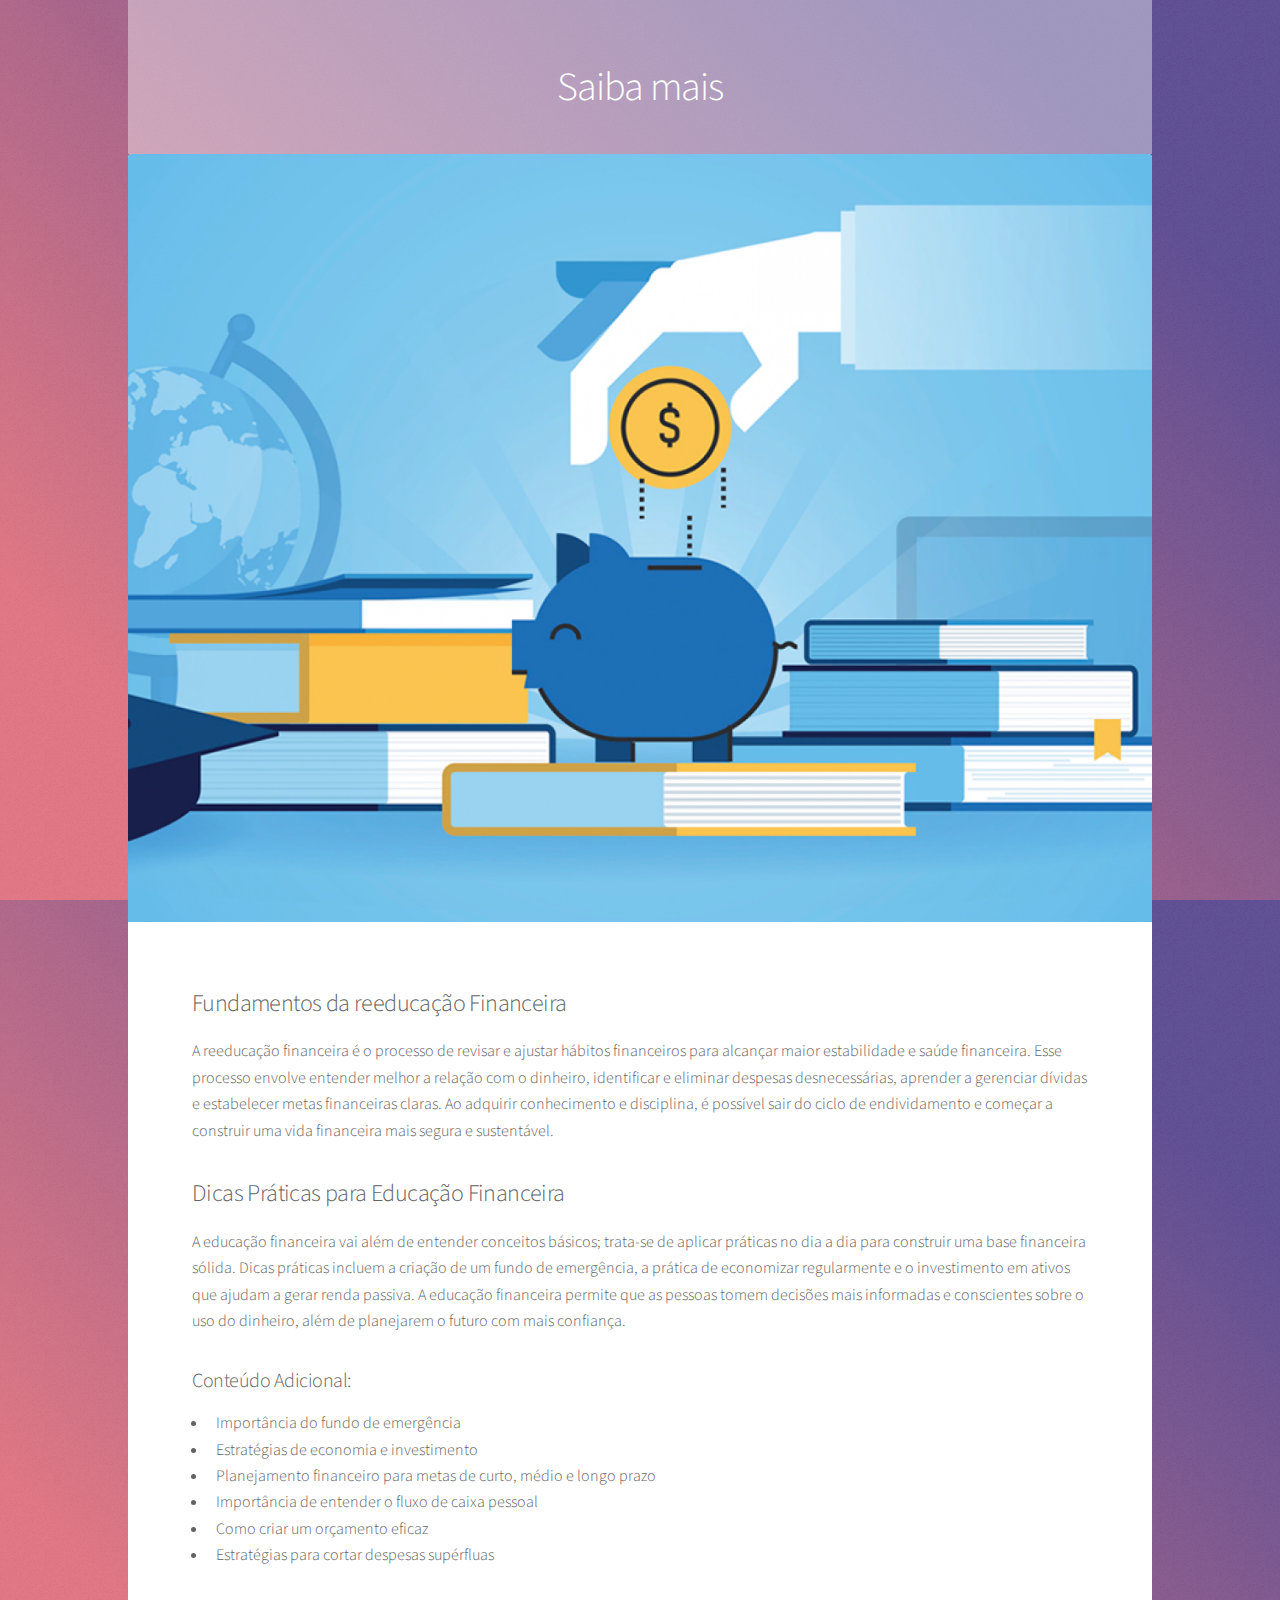
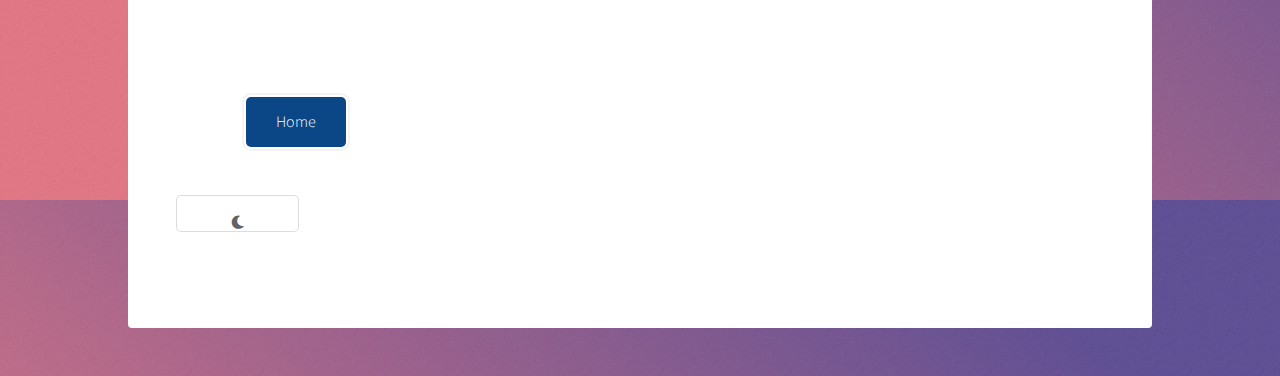
==== commit 5e8437a9: "Update generic.html" ====
--- a/generic.html
+++ b/generic.html
@@ -62,12 +62,14 @@
 				<footer id="footer">
 					<section id="saiba-mais">
 						<ul class="actions">
+							<nav class="margin= auto, auto">
 							<li><a href="index.html" class="btn-home">Home</a></li>
 							<footer class="major">
 								<ul class="actions special">
 									<button id="theme-toggle">
 										<i id="theme-icon" class="fas fa-moon"></i>
 									  </button>
+									<nav>
 
 						</ul>
 				</footer>	
@@ -126,4 +128,4 @@
 	</script>
 
 	</body>
-</html>+</html>
--- a/css.css
+++ b/css.css
@@ -9,7 +9,7 @@
     border-radius: 5px;
     text-align: center;
     position: relative ;
-    margin: 0 auto;
+    margin: auto, 23;
     top: 50%;
     left: 50%;
     width: auto;
@@ -28,18 +28,21 @@
 .btn-saiba:hover {
     background-color: #0056b3; /* Tom mais claro para hover */
     color: #ffffff; /* Texto permanece legível */
+	display: auto, auto;
 }
 
 .dark-theme .btn-home,
 .dark-theme .btn-saiba {
     background-color: #333333; /* Fundo para tema escuro */
     color: #ffffff; /* Texto branco para contraste */
+	display: auto, auto;
 }
 
 .dark-theme .btn-home:hover,
 .dark-theme .btn-saiba:hover {
     background-color: #444444; /* Cor de hover no tema escuro */
     color: #f1f1f1; /* Texto legível */
+	display: auto, auto;
 }
 
 
@@ -129,6 +132,7 @@
     padding: 10px;
     border-radius: 5px;
     transition: background-color 0.3s ease, color 0.3s ease;
+	display: auto, auto;
 }
 
 /* Cartões ou seções */
@@ -145,6 +149,7 @@
 button:hover {
     background-color: #444444; /* Leve destaque no hover no modo escuro */
     color: #ffffff;
+	display: auto, auto;
 }
 
 #footer dl.alt dt,
